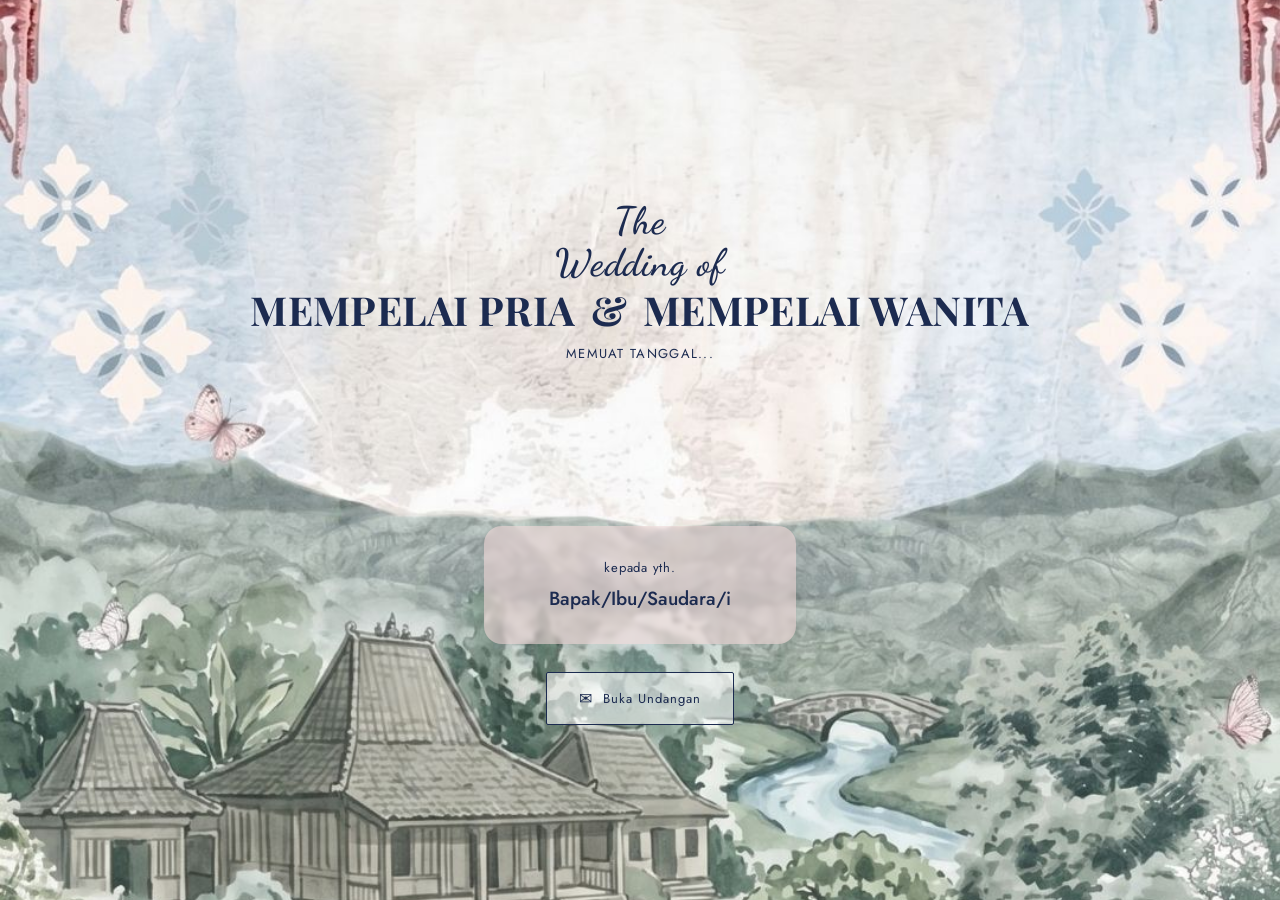
==== index.html @ 0fe69ead "Commit 1" ====
<!DOCTYPE html>
<!--
  ============================================================
  UNDANGAN PERNIKAHAN DIGITAL — index.html (halaman sampul)
  ============================================================
  Cara pakai singkat:
   1. Isi APPS_SCRIPT_URL di script.js dengan URL Web App Google
      Apps Script kamu.
   2. Semua teks (nama mempelai, tanggal, dst) diambil OTOMATIS dari
      Google Sheet "Pengantin" — tidak perlu edit file ini.
   3. Tiap tamu dapat link beda: domainkamu.com/?to=KODE (KODE dari
      sheet "Tamu"). Saat tombol "Buka Undangan" ditekan, tamu akan
      diarahkan ke isi.html dengan kode yang sama.
   4. Background pakai video (assets/images/background.mp4) dengan
      fallback foto (assets/images/wedding.jpg) — tinggal ganti file
      kamu sendiri. Semua style ada di style.css, tidak perlu edit
      file ini untuk urusan tampilan.
  ============================================================
-->
<html lang="id">

<head>
  <meta charset="UTF-8">
  <meta name="viewport" content="width=device-width, initial-scale=1, maximum-scale=1, viewport-fit=cover">
  <title>Undangan Pernikahan</title>
  <meta name="description" content="Undangan pernikahan digital">
  <meta property="og:title" content="Undangan Pernikahan">
  <meta property="og:description" content="Jadilah bagian dari momen bahagia kami">
  <link rel="preconnect" href="https://fonts.googleapis.com">
  <link rel="preconnect" href="https://fonts.gstatic.com" crossorigin>
  <link
    href="https://fonts.googleapis.com/css2?family=Cormorant+Garamond:ital,wght@0,400;0,500;0,600;0,700;1,500&family=Dancing+Script:wght@500;600;700&family=Playfair+Display:wght@500;600;700&family=Jost:wght@300;400;500;600&display=swap"
    rel="stylesheet">
  <link rel="stylesheet" href="style.css">
  <style>
    body {
      margin: 0;
      font-family: var(--sans);
      color: var(--ink);
      -webkit-font-smoothing: antialiased;
      /* fallback kalau video background gagal dimuat / browser tidak
     dukung / orang mengaktifkan "reduce motion" — pakai foto statis */
      background-image: url('assets/images/wedding.jpg');
      background-repeat: no-repeat;
      background-position: center;
      background-size: cover;
    }
  </style>
</head>

<body class="page-cover">

  <!-- <video class="bg-video" autoplay muted loop playsinline poster="assets/images/wedding.jpg">
    <source src="assets/images/background.mp4" type="video/mp4">
  </video> -->
  <div class="bg-video-overlay"></div>
  <div class="side-backdrop"></div>

  <div class="app">
    <section class="cover" id="cover">
      <div class="cover-bg"></div>
      <div class="cover-overlay"></div>
      <div class="cover-content">
        <div class="cover-title-block">
          <p class="eyebrow-script">The</p>
          <p class="eyebrow-script">Wedding of</p>
          <h1 class="couple-names-cover">
            <span id="coverGroom">Mempelai Pria</span>
            <span class="amp">&amp;</span>
            <span id="coverBride">Mempelai Wanita</span>
          </h1>
          <p class="cover-date" id="coverDate">Memuat tanggal...</p>
        </div>

        <div class="cover-guestcard">
          <p class="to-label">kepada yth.</p>
          <p class="to-name" id="guestName">Bapak/Ibu/Saudara/i</p>
        </div>

        <a class="btn-open" id="btnOpenInvitation" href="isi.html">
          <span class="btn-open-icon">&#9993;</span> Buka Undangan
        </a>
      </div>
    </section>
  </div>

  <script src="script.js"></script>
</body>

</html>
---- style.css ----
/* ============================================================
   UNDANGAN PERNIKAHAN DIGITAL — style.css
   Dipakai bersama oleh index.html (cover) dan isi.html (isi undangan)
   Semua style — termasuk background video/foto & desain cover —
   disatukan di sini biar nggak berantakan/beda-beda antar file.
   ============================================================ */
/* Font "Breathing" nggak ada di Google Fonts (kemungkinan font Canva-only).
   Kalau kamu punya file fontnya sendiri (.woff2), taruh di assets/fonts/
   lalu aktifkan @font-face ini — kalau tidak, otomatis fallback ke
   Dancing Script. */
/*
@font-face {
  font-family: 'Breathing';
  src: url('assets/fonts/Breathing.woff2') format('woff2');
  font-weight: 400;
  font-style: normal;
}
*/

:root {
  --bg: #FBF6EC;
  --bg-alt: #F1E6C9;
  --ink: #2E2013;
  --ink-soft: #6b5a45;
  --gold: #B8862B;
  --gold-soft: #D9BE83;
  --maroon: #6B1E23;
  --maroon-soft: #8a3a3f;
  --white: #FFFDF8;
  --shadow: 0 14px 34px rgba(46, 32, 19, .16);
  --serif: 'Cormorant Garamond', serif;
  --script: 'Breathing', 'Dancing Script', var(--serif);
  --sans: 'Jost', sans-serif;
  --maxw: 480px;
  --ease: cubic-bezier(.22, .61, .36, 1);
  /* warna khusus cover (teks gelap di atas foto/video terang) */
  --cover-ink: #1c2b50;
  --cover-ink-soft: #526997;
  --cover-card: rgba(247, 220, 221, .55);
}

* {
  box-sizing: border-box;
}

html {
  scroll-behavior: smooth;
}

body {
  margin: 0;
  font-family: var(--sans);
  color: var(--cover-ink);
  -webkit-font-smoothing: antialiased;
  background-repeat: no-repeat;
  background-position: center;
  background-size: cover;
}

/* Background beda per halaman — cover (index.html) pakai foto sendiri,
   isi (isi.html) pakai foto lain. Ganti nama filenya sesuai punya kamu. */
body.page-cover {
  background-image: url('assets/images/wedding.jpg');
}

body.page-isi {
  background-image: url('assets/images/cover-bg.jpg');
}

body.locked,
body.locked .app {
  overflow: hidden;
  height: 100vh;
}

img {
  max-width: 100%;
  display: block;
}

button {
  font-family: inherit;
  cursor: pointer;
}

a {
  color: inherit;
}

/* ---------- desktop side backdrop (dimatikan biar video/foto terlihat) ---------- */
.side-backdrop {
  position: fixed;
  inset: 0;
  z-index: 0;
  background: none;
}

/* ---------- video background full-screen, di belakang semua konten ---------- */
.bg-video {
  position: fixed;
  inset: 0;
  width: 100%;
  height: 100%;
  object-fit: cover;
  z-index: -2;
}

.bg-video-overlay {
  position: fixed;
  inset: 0;
  background: none;
  z-index: -1;
}

@media (prefers-reduced-motion: reduce) {
  .bg-video {
    display: none;
  }
}

.app {
  position: relative;
  z-index: 1;
  max-width: var(--maxw);
  margin: 0 auto;
  background: transparent;
  min-height: 100vh;
  overflow-x: hidden;
  box-shadow: none;
}

/* ---------- shared section styles ---------- */

.section-main {
  background-image: url('assets/images/wedding.jpg');
  padding: 68px 28px;
  background-repeat: no-repeat;
  background-position: center;
  background-size: cover;
}

.section {
  padding: 64px 28px;
  position: relative;
  text-align: center;
}

.section-alt {
  background: transparent;
}

.eyebrow-script {
  font-family: var(--serif);
  font-style: italic;
  font-size: 19px;
  color: var(--cover-ink);
  margin: 0 0 6px;
  letter-spacing: .02em;
}

.section-title {
  font-family: var(--serif);
  font-weight: 600;
  font-size: 28px;
  margin: 0 0 28px;
  color: var(--cover-ink);
}

.divider-orn {
  width: 64px;
  height: 1px;
  background: var(--gold);
  margin: 18px auto;
  position: relative;
}

.divider-orn::before {
  content: '';
  position: absolute;
  left: 50%;
  top: 50%;
  width: 7px;
  height: 7px;
  background: var(--gold);
  transform: translate(-50%, -50%) rotate(45deg);
}

/* ---------- reveal on scroll ---------- */
.reveal {
  opacity: 0;
  transition: opacity .85s var(--ease), transform .85s var(--ease);
  transition-delay: var(--d, 0s);
}

.reveal[data-dir="up"] {
  transform: translateY(28px);
}

.reveal[data-dir="left"] {
  transform: translateX(-46px);
}

.reveal[data-dir="right"] {
  transform: translateX(46px);
}

.reveal[data-dir="scale"] {
  transform: scale(.86);
}

.reveal.is-visible {
  opacity: 1;
  transform: translate(0, 0) scale(1);
}

@media (prefers-reduced-motion:reduce) {
  .reveal {
    transition: opacity .3s linear;
    transform: none !important;
  }

  html {
    scroll-behavior: auto;
  }
}

/* ---------- buttons ---------- */
.btn-solid,
.btn-outline,
.btn-copy {
  display: inline-flex;
  align-items: center;
  justify-content: center;
  gap: 8px;
  padding: 13px 30px;
  border-radius: 2px;
  font-size: 14px;
  letter-spacing: .04em;
  border: 1px solid var(--cover-ink-soft);
  text-decoration: none;
  transition: transform .25s var(--ease), box-shadow .25s var(--ease);
}

.btn-solid {
  background: var(--cover-ink-soft);
  color: var(--white);
}

.btn-outline {
  background: var(--cover-ink-soft);
  color: var(--white);
}

.btn-copy {
  border-color: var(--gold);
  padding: 8px 16px;
  font-size: 12.5px;
  color: var(--cover-ink);
}

.btn-solid:hover,
.btn-outline:hover,
.btn-copy:hover {
  transform: translateY(-2px);
  box-shadow: 0 8px 18px rgba(46, 32, 19, .18);
}

.btn-solid:disabled {
  opacity: .6;
  transform: none;
  box-shadow: none;
  cursor: default;
}

/* ================= COVER (index.html) ================= */
.cover {
  position: fixed;
  inset: 0;
  z-index: 100;
  display: flex;
  align-items: stretch;
  justify-content: center;
  color: var(--cover-ink);
  text-align: center;
}

/* video/foto sudah tampil dari .bg-video di belakang — cover section
   sendiri dibiarkan transparan supaya kelihatan langsung */
.cover-bg {
  position: absolute;
  inset: 0;
  background: none;
}

.cover-overlay {
  position: absolute;
  inset: 0;
  background: none;
}

.cover-ornament {
  display: none;
}

.cover-content {
  position: relative;
  display: flex;
  flex-direction: column;
  align-items: center;
  justify-content: center;
  gap: 28px;
  height: 100%;
  width: 100%;
  max-width: 420px;
  padding: 9vh 26px 6vh;
  margin: 0 auto;
}

.cover-title-block {
  margin-bottom: 12vh;
}

.eyebrow-script {
  font-family: var(--script);
  font-weight: 600;
  font-style: normal;
}

.cover .eyebrow-script {
  font-size: 38px;
  color: var(--cover-ink);
  margin: 0 0 4px;
  line-height: 1;
}

.couple-names-cover {
  font-family: 'Playfair Display', var(--serif);
  font-weight: 700;
  font-size: clamp(22px, 8vw, 40px);
  letter-spacing: .01em;
  text-transform: uppercase;
  line-height: 1.2;
  color: var(--cover-ink);
  margin: 4px 0 10px;
  white-space: nowrap;
}

.couple-names-cover .amp {
  display: inline;
  font-style: normal;
  font-size: 1em;
  color: var(--cover-ink);
  margin: 0 6px;
}

.cover-date {
  font-size: 13px;
  letter-spacing: .1em;
  text-transform: uppercase;
  color: var(--cover-ink);
  margin: 0;
}

.cover-divider {
  display: none;
}

/* kartu "kepada yth." — kotak bulat semi-transparan di bawah cover */
.cover-guestcard {
  background: var(--cover-card);
  backdrop-filter: blur(2px);
  border-radius: 18px;
  padding: 32px 10px;
  width: 85%;
  text-align: center;
  margin-top: 3vh;
}

.to-label {
  font-size: 13px;
  letter-spacing: .06em;
  text-transform: lowercase;
  color: var(--cover-ink);
  margin: 0 0 8px;
}

.to-name {
  font-family: var(--sans);
  font-style: normal;
  font-size: 19px;
  font-weight: 500;
  color: var(--cover-ink);
  margin: 0;
}

.btn-open {
  margin-top: 0px;
  background: rgba(255, 255, 255, .55);
  border: 1px solid var(--cover-ink);
  color: var(--cover-ink);
  padding: 14px 32px;
  border-radius: 2px;
  font-size: 13px;
  letter-spacing: .08em;
  display: inline-flex;
  align-items: center;
  gap: 10px;
  text-decoration: none;
}

.btn-open-icon {
  font-size: 16px;
}

/* ================= HERO (isi.html) ================= */
.hero-section {
  padding-top: 56px;
}

.couple-names {
  font-family: var(--serif);
  font-weight: 600;
  font-size: 34px;
  margin: 4px 0 8px;
}

.hero-date {
  font-size: 14px;
  letter-spacing: .05em;
  color: var(--cover-ink);
}

/* ================= FOTO BERDUA (sebelum Hero, isi.html) ================= */
.couple-photo-section {
  padding: 44px 24px 6px;
}

.couple-photo-frame {
  position: relative;
  max-width: 150px;
  margin: 0 auto;
  padding: 10px;
  border: 1px solid var(--gold-soft);
}

.couple-photo-frame::before {
  content: '';
  position: absolute;
  inset: 5px;
  border: 1px solid var(--gold);
  pointer-events: none;
}

.couple-photo-img {
  width: 100%;
  aspect-ratio: 3 / 4;
  background-image: url('assets/images/pasangan.jpg');
  background-size: cover;
  background-position: center;
}

/* ================= COUNTDOWN ================= */
.countdown-section {
  padding-top: 12px;
}

.countdown {
  display: flex;
  justify-content: center;
  gap: 10px;
  margin-bottom: 24px;
}

.cd-box {
  background: var(--white);
  border: 1px solid var(--gold-soft);
  border-radius: 4px;
  width: 64px;
  padding: 12px 0;
}

.cd-box span {
  display: block;
  font-family: var(--serif);
  font-weight: 600;
  font-size: 24px;
  color: var(--cover-ink);
}

.cd-box label {
  display: block;
  font-size: 10.5px;
  letter-spacing: .06em;
  color: var(--cover-ink);
  margin-top: 2px;
}

/* ================= QUOTE ================= */
/* .quote-bg {
  margin-top: 20px;
  width: 100vw;
  margin-left: 50%;
  transform: translateX(-50%);
  min-height: 100vh;
  display: flex;
  flex-direction: column;
  align-items: center;
  justify-content: center;
  background-image: url('assets/images/quote-bg.png');
  padding: 68px 28px;
  background-repeat: no-repeat;
  background-position: center;
  background-size: cover;
} */

.quote-section {
  background: transparent;
  color: var(--cover-ink);
}

.quote-mark {
  font-size: 52px;
  color: var(--cover-ink);
  line-height: .5;
  margin-bottom: 10px;
}

.quote-text {
  font-size: 15px;
  line-height: 1.85;
  color: var(--cover-ink);
  max-width: 360px;
  margin: 0 auto;
}

.quote-source {
  font-size: 12.5px;
  letter-spacing: .08em;
  color: var(--cover-ink);
  text-transform: uppercase;
}

/* ================= OPENING TEXT ================= */
.opening-bg {
  /* Linear gradient transparan (dari putih 80% transparan ke putih 40% transparan) */
  background: linear-gradient(180deg, rgba(255, 255, 255, 0.85) 0%, rgba(255, 255, 255, 0.4) 100%);
  
  /* Efek blur kaca di belakangnya agar makin cantik (opsional) */
  backdrop-filter: blur(8px);
  -webkit-backdrop-filter: blur(8px);
  
  /* Bingkai tipis transparan */
  border: 1px solid rgba(255, 255, 255, 0.6);
  
  /* Bentuk Kapsul/Oval Vertikal */
  border-radius: 200px;
  
  /* Ukuran & Posisi */
  width: 90%;
  max-width: 340px;
  margin: 0 auto;
  padding: 60px 20px;
}

/* Mengecilkan jarak teks pembuka & jarak ke foto */
.opening-section {
  padding: 40px 20px 10px 20px !important;
  /* Atas 40px, Bawah 10px */
}

.couple-section {
  display: flex;
  flex-direction: column;
  gap: 3px;
  padding: 10px 20px 40px 20px !important;
  /* Atas 10px, Bawah 40px */
}

.opening-text {
  font-size: 14px;
  line-height: 1.85;
  color: var(--cover-ink);
  padding: 0;
  max-width: 250px;
  margin: 0 auto;
}

/* ================= COUPLE ================= */
.couple-section {
  display: flex;
  flex-direction: column;
  gap: 8px;
}

.person-card {
  padding: 10px 0;
}

.person-photo {
  width: 100px;
  height: 120px;
  margin: 20px auto 20px;
  border-radius: 50% 50% 4px 4px / 42% 42% 4px 4px;
  border: 1px solid var(--gold-soft);
  background-color: var(--bg-alt);
  background-size: cover;
  background-position: center;
  background-repeat: no-repeat;
}

#bridePhoto {
  background-image: url('assets/images/cewek.png');
}

#groomPhoto {
  background-image: url('assets/images/cowok.png');
}

.person-label {
  font-size: 11.5px;
  letter-spacing: .14em;
  text-transform: uppercase;
  color: var(--cover-ink);
  margin: 0 0 6px;
}

.person-name {
  font-family: var(--serif);
  font-weight: 600;
  font-size: 26px;
  margin: 0 0 10px;
}

.person-desc {
  font-size: 13.5px;
  line-height: 1.7;
  color: var(--cover-ink);
  max-width: 280px;
  margin: 0 auto;
}

.amp-divider {
  font-family: var(--serif);
  font-style: italic;
  font-size: 26px;
  color: var(--cover-ink);
  margin: 6px 0;
}

/* ================= EVENTS ================= */
.events-section {
  display: flex;
  flex-direction: column;
  gap: 20px;
}

.event-card {
  background: linear-gradient(180deg, rgba(255, 255, 255, 0.85) 0%, rgba(255, 255, 255, 0.4) 100%);
  border: 1px solid var(--gold-soft);
  border-radius: 6px;
  padding: 28px 22px;
}

.event-card h3 {
  font-family: var(--serif);
  font-size: 21px;
  margin: 0 0 12px;
  color: var(--cover-ink);
}

.event-card p {
  margin: 4px 0;
  font-size: 13.5px;
  color: var(--cover-ink);
  line-height: 1.6;
}

.event-card .event-time {
  font-weight: 500;
  color: var(--cover-ink);
}

.event-card .btn-outline {
  margin-top: 16px;
}

/* ================= GALLERY ================= */
.gallery-grid {
  display: grid;
  grid-template-columns: repeat(3, 1fr);
  gap: 6px;
}

.gallery-item {
  aspect-ratio: 1/1;
  background-size: cover;
  background-position: center;
  background-color: var(--bg-alt);
  cursor: pointer;
  border-radius: 2px;
}

/* ================= GIFT ================= */
.gift-desc {
  font-size: 14px;
  line-height: 1.75;
  color: var(--cover-ink);
  max-width: 340px;
  margin: 0 auto 26px;
}

.gift-content {
  display: none;
  margin-top: 20px;
}

.gift-content.show {
  display: block;
  animation: fadeInGift .4s var(--ease);
}

@keyframes fadeInGift {
  from {
    opacity: 0;
    transform: translateY(-8px);
  }

  to {
    opacity: 1;
    transform: translateY(0);
  }
}

.bank-card,
.address-card {
  background: linear-gradient(180deg, rgba(255, 255, 255, 0.85) 0%, rgba(255, 255, 255, 0.4) 100%);
  border: 1px solid var(--gold-soft);
  border-radius: 6px;
  padding: 20px;
  margin-bottom: 14px;
}

.bank-name {
  font-size: 12px;
  letter-spacing: .1em;
  text-transform: uppercase;
  color: var(--cover-ink);
  margin: 0 0 6px;
}

.bank-holder {
  font-size: 14px;
  color: var(--cover-ink);
  margin: 0 0 4px;
}

.bank-number {
  font-family: var(--serif);
  font-size: 22px;
  font-weight: 600;
  margin: 0 0 14px;
  letter-spacing: .03em;
}

.address-card p {
  font-size: 14px;
  color: var(--cover-ink);
  line-height: 1.6;
  margin: 0 0 14px;
}

/* ================= RSVP ================= */
.rsvp-form {
  display: flex;
  flex-direction: column;
  gap: 12px;
  text-align: left;
  max-width: 360px;
  margin: 0 auto 34px;
}

.rsvp-form input,
.rsvp-form select,
.rsvp-form textarea {
  width: 100%;
  padding: 13px 14px;
  border: 1px solid var(--gold-soft);
  border-radius: 4px;
  font-family: var(--sans);
  font-size: 14.5px;
  background: var(--white);
  color: var(--cover-ink);
}

.rsvp-form textarea {
  resize: vertical;
  min-height: 88px;
}

.rsvp-form .btn-solid {
  width: 100%;
  margin-top: 4px;
  border-radius: 4px;
}

.wishes-list {
  max-width: 360px;
  margin: 0 auto;
  text-align: left;
}

.wish-card {
  background: var(--white);
  border-left: 3px solid var(--gold);
  border-radius: 2px;
  padding: 14px 16px;
  margin-bottom: 10px;
}

.wish-head {
  display: flex;
  align-items: center;
  justify-content: space-between;
  gap: 8px;
  margin-bottom: 6px;
}

.wish-name {
  font-weight: 500;
  font-size: 14px;
}

.wish-badge {
  font-size: 10.5px;
  padding: 3px 9px;
  border-radius: 20px;
  letter-spacing: .03em;
  white-space: nowrap;
}

.badge-yes {
  background: #E4EFE1;
  color: var(--cover-ink);
}

.badge-no {
  background: #F5E2E1;
  color: var(--cover-ink);
}

.badge-maybe {
  background: #F6EED9;
  color: var(--cover-ink);
}

.wish-msg {
  font-size: 13.5px;
  color: var(--cover-ink);
  line-height: 1.6;
  margin: 0;
}

.wishes-empty {
  font-size: 13.5px;
  color: var(--cover-ink);
  text-align: center;
}

.btn-more {
  display: block;
  margin: 8px auto 0;
  background: none;
  border: none;
  color: var(--cover-ink);
  font-size: 13px;
  text-decoration: underline;
}

/* ================= CLOSING ================= */
.closing-section {
    background: linear-gradient(180deg, rgba(255, 255, 255, 0.4) 40%);
  color: var(--cover-ink);
  padding-bottom: 80px;
}

.closing-photo {
  width: 120px;
  height: 120px;
  border-radius: 50%;
  margin: 0 auto 20px;
  background-size: cover;
  background-position: center;
  border: 1px solid var(--gold-soft);
  background-image: url('assets/images/pasangan.jpg');
}

.closing-section h2 {
  font-family: var(--serif);
  font-size: 26px;
  margin: 0 0 12px;
}

.closing-text {
  font-size: 14px;
  color: var(--cover-ink);
  max-width: 300px;
  margin: 0 auto;
  line-height: 1.7;
}

.footer {
  text-align: center;
  padding: 22px;
  font-size: 12px;
  color: var(--cover-ink);
  background: var(--bg);
}

.footer p {
  margin: 2px 0;
}

/* ================= PETALS ================= */
.petals {
  position: fixed;
  inset: 0;
  pointer-events: none;
  z-index: 5;
  overflow: hidden;
}

.petal {
  position: absolute;
  top: -6%;
  border-radius: 0 100% 0 100%;
  background: var(--gold-soft);
  animation-name: fall;
  animation-timing-function: linear;
  animation-iteration-count: infinite;
}

@keyframes fall {
  0% {
    transform: translateY(-10vh) translateX(0) rotate(0deg);
  }

  25% {
    transform: translateY(28vh) translateX(18px) rotate(90deg);
  }

  50% {
    transform: translateY(58vh) translateX(-14px) rotate(180deg);
  }

  75% {
    transform: translateY(88vh) translateX(10px) rotate(270deg);
  }

  100% {
    transform: translateY(112vh) translateX(0) rotate(360deg);
  }
}

@media (prefers-reduced-motion:reduce) {
  .petals {
    display: none;
  }
}

/* ================= CONTROL BAR (isi.html) ================= */
.control-bar {
  position: fixed;
  left: 50%;
  bottom: 18px;
  transform: translateX(-50%);
  z-index: 60;
  display: flex;
  align-items: center;
  gap: 10px;
  background: rgba(255, 253, 248, .9);
  backdrop-filter: blur(6px);
  border: 1px solid var(--gold-soft);
  border-radius: 30px;
  padding: 8px 10px;
  box-shadow: var(--shadow);
}

.ctrl-btn {
  width: 38px;
  height: 38px;
  border-radius: 50%;
  border: none;
  background: var(--maroon);
  color: var(--white);
  font-size: 15px;
  display: flex;
  align-items: center;
  justify-content: center;
}

.autoscroll-ctrl {
  display: flex;
  align-items: center;
  gap: 6px;
  font-size: 11px;
  color: var(--cover-ink);
  padding-right: 4px;
}

.ctrl-mini {
  width: 26px;
  height: 26px;
  border-radius: 50%;
  border: 1px solid var(--gold-soft);
  background: var(--white);
  color: var(--cover-ink);
  font-size: 13px;
  line-height: 1;
}

.ctrl-toggle.active {
  background: var(--maroon);
  color: var(--white);
}

/* ================= LIGHTBOX ================= */
.lightbox {
  position: fixed;
  inset: 0;
  background: rgba(20, 12, 8, .92);
  z-index: 200;
  display: none;
  align-items: center;
  justify-content: center;
  padding: 24px;
}

.lightbox.open {
  display: flex;
}

.lightbox img {
  max-height: 85vh;
  border-radius: 4px;
}

.lightbox button {
  position: absolute;
  top: 20px;
  right: 20px;
  background: none;
  border: none;
  color: var(--white);
  font-size: 26px;
}

/* ================= TOAST ================= */
.toast {
  position: fixed;
  left: 50%;
  bottom: 80px;
  transform: translateX(-50%) translateY(20px);
  background: var(--ink);
  color: var(--white);
  padding: 11px 20px;
  border-radius: 30px;
  font-size: 13px;
  opacity: 0;
  pointer-events: none;
  transition: opacity .3s var(--ease), transform .3s var(--ease);
  z-index: 300;
  max-width: 80vw;
  text-align: center;
}

.toast.show {
  opacity: 1;
  transform: translateX(-50%) translateY(0);
}

@media (max-width:360px) {
  .couple-names-cover {
    font-size: 36px;
  }

  .cd-box {
    width: 56px;
  }
}
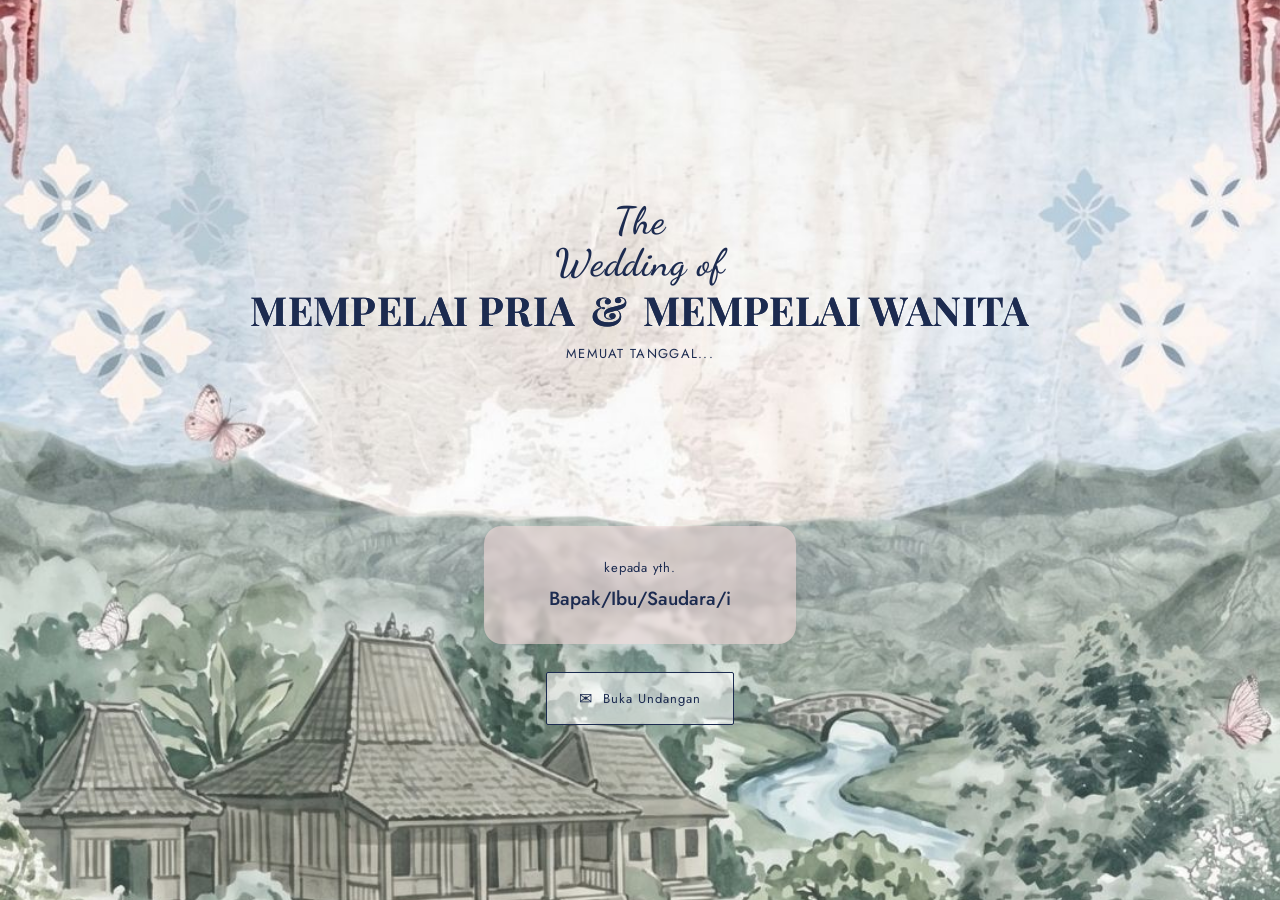
==== commit e07522c4: "commit 3" ====
--- a/index.html
+++ b/index.html
@@ -55,6 +55,7 @@
   </video> -->
   <div class="bg-video-overlay"></div>
   <div class="side-backdrop"></div>
+  <div class="butterflies" id="butterflies" aria-hidden="true"></div>
 
   <div class="app">
     <section class="cover" id="cover">
--- a/style.css
+++ b/style.css
@@ -3,6 +3,11 @@
    Dipakai bersama oleh index.html (cover) dan isi.html (isi undangan)
    Semua style — termasuk background video/foto & desain cover —
    disatukan di sini biar nggak berantakan/beda-beda antar file.
+
+   v2: ditambahin lebih banyak animasi biar terasa lebih "mengalir"
+   (stagger yang lebih halus, hover lift, glow lembut di judul,
+   foto yang "bernafas", parallax ringan, transisi lightbox & toast
+   yang lebih hidup, countdown yang berdenyut tiap detik, dst).
    ============================================================ */
 /* Font "Breathing" nggak ada di Google Fonts (kemungkinan font Canva-only).
    Kalau kamu punya file fontnya sendiri (.woff2), taruh di assets/fonts/
@@ -33,6 +38,7 @@
   --sans: 'Jost', sans-serif;
   --maxw: 480px;
   --ease: cubic-bezier(.22, .61, .36, 1);
+  --ease-soft: cubic-bezier(.16, .84, .44, 1);
   /* warna khusus cover (teks gelap di atas foto/video terang) */
   --cover-ink: #1c2b50;
   --cover-ink-soft: #526997;
@@ -103,6 +109,8 @@
   height: 100%;
   object-fit: cover;
   z-index: -2;
+  transform: scale(1.04);
+  transition: transform 8s var(--ease-soft);
 }
 
 .bg-video-overlay {
@@ -164,6 +172,7 @@
   font-size: 28px;
   margin: 0 0 28px;
   color: var(--cover-ink);
+  position: relative;
 }
 
 .divider-orn {
@@ -172,6 +181,7 @@
   background: var(--gold);
   margin: 18px auto;
   position: relative;
+  overflow: visible;
 }
 
 .divider-orn::before {
@@ -183,33 +193,53 @@
   height: 7px;
   background: var(--gold);
   transform: translate(-50%, -50%) rotate(45deg);
+  animation: ornPulse 2.6s ease-in-out infinite;
+}
+
+@keyframes ornPulse {
+
+  0%,
+  100% {
+    transform: translate(-50%, -50%) rotate(45deg) scale(1);
+    box-shadow: 0 0 0 0 rgba(184, 134, 43, .35);
+  }
+
+  50% {
+    transform: translate(-50%, -50%) rotate(45deg) scale(1.25);
+    box-shadow: 0 0 0 6px rgba(184, 134, 43, 0);
+  }
 }
 
 /* ---------- reveal on scroll ---------- */
 .reveal {
   opacity: 0;
-  transition: opacity .85s var(--ease), transform .85s var(--ease);
+  filter: blur(6px);
+  transition: opacity 1.05s var(--ease-soft),
+    transform 1.05s var(--ease-soft),
+    filter 1.05s var(--ease-soft);
   transition-delay: var(--d, 0s);
+  will-change: opacity, transform, filter;
 }
 
 .reveal[data-dir="up"] {
-  transform: translateY(28px);
+  transform: translateY(34px);
 }
 
 .reveal[data-dir="left"] {
-  transform: translateX(-46px);
+  transform: translateX(-52px);
 }
 
 .reveal[data-dir="right"] {
-  transform: translateX(46px);
+  transform: translateX(52px);
 }
 
 .reveal[data-dir="scale"] {
-  transform: scale(.86);
+  transform: scale(.82);
 }
 
 .reveal.is-visible {
   opacity: 1;
+  filter: blur(0);
   transform: translate(0, 0) scale(1);
 }
 
@@ -217,6 +247,7 @@
   .reveal {
     transition: opacity .3s linear;
     transform: none !important;
+    filter: none !important;
   }
 
   html {
@@ -238,7 +269,26 @@
   letter-spacing: .04em;
   border: 1px solid var(--cover-ink-soft);
   text-decoration: none;
-  transition: transform .25s var(--ease), box-shadow .25s var(--ease);
+  position: relative;
+  overflow: hidden;
+  transition: transform .35s var(--ease), box-shadow .35s var(--ease), background .35s var(--ease);
+}
+
+.btn-solid::after,
+.btn-outline::after,
+.btn-copy::after {
+  content: '';
+  position: absolute;
+  inset: 0;
+  background: linear-gradient(120deg, transparent 0%, rgba(255, 255, 255, .35) 45%, transparent 90%);
+  transform: translateX(-120%);
+  transition: transform .7s var(--ease);
+}
+
+.btn-solid:hover::after,
+.btn-outline:hover::after,
+.btn-copy:hover::after {
+  transform: translateX(120%);
 }
 
 .btn-solid {
@@ -261,8 +311,14 @@
 .btn-solid:hover,
 .btn-outline:hover,
 .btn-copy:hover {
-  transform: translateY(-2px);
-  box-shadow: 0 8px 18px rgba(46, 32, 19, .18);
+  transform: translateY(-3px) scale(1.015);
+  box-shadow: 0 10px 22px rgba(46, 32, 19, .2);
+}
+
+.btn-solid:active,
+.btn-outline:active,
+.btn-copy:active {
+  transform: translateY(-1px) scale(.98);
 }
 
 .btn-solid:disabled {
@@ -343,6 +399,30 @@
   color: var(--cover-ink);
   margin: 4px 0 10px;
   white-space: nowrap;
+  background: linear-gradient(100deg, var(--cover-ink) 40%, var(--gold) 50%, var(--cover-ink) 60%);
+  background-size: 300% 100%;
+  -webkit-background-clip: text;
+  background-clip: text;
+  animation: nameShimmer 6s ease-in-out infinite;
+}
+
+@supports not (background-clip: text) {
+  .couple-names-cover {
+    color: var(--cover-ink);
+    animation: none;
+  }
+}
+
+@keyframes nameShimmer {
+
+  0%,
+  100% {
+    background-position: 0% 50%;
+  }
+
+  50% {
+    background-position: 100% 50%;
+  }
 }
 
 .couple-names-cover .amp {
@@ -351,6 +431,7 @@
   font-size: 1em;
   color: var(--cover-ink);
   margin: 0 6px;
+  -webkit-text-fill-color: var(--cover-ink);
 }
 
 .cover-date {
@@ -374,6 +455,19 @@
   width: 85%;
   text-align: center;
   margin-top: 3vh;
+  animation: cardFloat 5s ease-in-out infinite;
+}
+
+@keyframes cardFloat {
+
+  0%,
+  100% {
+    transform: translateY(0);
+  }
+
+  50% {
+    transform: translateY(-6px);
+  }
 }
 
 .to-label {
@@ -406,10 +500,90 @@
   align-items: center;
   gap: 10px;
   text-decoration: none;
+  animation: openPulse 2.4s ease-in-out infinite;
+}
+
+@keyframes openPulse {
+
+  0%,
+  100% {
+    box-shadow: 0 0 0 0 rgba(28, 43, 80, .18);
+  }
+
+  50% {
+    box-shadow: 0 0 0 10px rgba(28, 43, 80, 0);
+  }
+}
+
+.btn-open:hover {
+  animation-play-state: paused;
+  transform: translateY(-3px) scale(1.03);
+  box-shadow: 0 10px 22px rgba(46, 32, 19, .22);
 }
 
 .btn-open-icon {
   font-size: 16px;
+  display: inline-block;
+  animation: iconWiggle 2.8s ease-in-out infinite;
+}
+
+@keyframes iconWiggle {
+
+  0%,
+  100% {
+    transform: rotate(0deg);
+  }
+
+  50% {
+    transform: rotate(-8deg);
+  }
+}
+
+/* --- entrance sequence khusus cover: muncul berurutan tiap elemen --- */
+.cover-content>* {
+  opacity: 0;
+  transform: translateY(22px);
+  animation: coverIn 1.1s var(--ease-soft) forwards;
+}
+
+.cover-title-block {
+  animation-delay: .15s;
+}
+
+.cover-title-block .eyebrow-script:nth-of-type(1) {
+  animation: coverIn .9s var(--ease-soft) .15s forwards;
+}
+
+.cover-guestcard {
+  animation: coverIn 1.1s var(--ease-soft) .55s forwards, cardFloat 5s ease-in-out 1.7s infinite;
+}
+
+.btn-open {
+  animation: coverIn 1.1s var(--ease-soft) .85s forwards, openPulse 2.4s ease-in-out 2s infinite;
+}
+
+@keyframes coverIn {
+  from {
+    opacity: 0;
+    transform: translateY(22px);
+  }
+
+  to {
+    opacity: 1;
+    transform: translateY(0);
+  }
+}
+
+@media (prefers-reduced-motion: reduce) {
+
+  .couple-names-cover,
+  .cover-guestcard,
+  .btn-open,
+  .btn-open-icon,
+  .cover-content>*,
+  .divider-orn::before {
+    animation: none !important;
+  }
 }
 
 /* ================= HERO (isi.html) ================= */
@@ -441,6 +615,19 @@
   margin: 0 auto;
   padding: 10px;
   border: 1px solid var(--gold-soft);
+  animation: gentleFloat 6s ease-in-out infinite;
+}
+
+@keyframes gentleFloat {
+
+  0%,
+  100% {
+    transform: translateY(0) rotate(0deg);
+  }
+
+  50% {
+    transform: translateY(-8px) rotate(.6deg);
+  }
 }
 
 .couple-photo-frame::before {
@@ -454,9 +641,13 @@
 .couple-photo-img {
   width: 100%;
   aspect-ratio: 3 / 4;
-  background-image: url('assets/images/pasangan.jpg');
   background-size: cover;
   background-position: center;
+  transition: transform .6s var(--ease);
+}
+
+.couple-photo-frame:hover .couple-photo-img {
+  transform: scale(1.06);
 }
 
 /* ================= COUNTDOWN ================= */
@@ -477,6 +668,26 @@
   border-radius: 4px;
   width: 64px;
   padding: 12px 0;
+  transition: transform .25s var(--ease-soft), box-shadow .25s var(--ease-soft);
+}
+
+.cd-box.tick {
+  animation: cdPulse .5s var(--ease-soft);
+}
+
+@keyframes cdPulse {
+  0% {
+    transform: scale(1);
+  }
+
+  35% {
+    transform: scale(1.12);
+    box-shadow: 0 6px 16px rgba(184, 134, 43, .28);
+  }
+
+  100% {
+    transform: scale(1);
+  }
 }
 
 .cd-box span {
@@ -544,17 +755,17 @@
 .opening-bg {
   /* Linear gradient transparan (dari putih 80% transparan ke putih 40% transparan) */
   background: linear-gradient(180deg, rgba(255, 255, 255, 0.85) 0%, rgba(255, 255, 255, 0.4) 100%);
-  
+
   /* Efek blur kaca di belakangnya agar makin cantik (opsional) */
   backdrop-filter: blur(8px);
   -webkit-backdrop-filter: blur(8px);
-  
+
   /* Bingkai tipis transparan */
   border: 1px solid rgba(255, 255, 255, 0.6);
-  
+
   /* Bentuk Kapsul/Oval Vertikal */
   border-radius: 200px;
-  
+
   /* Ukuran & Posisi */
   width: 90%;
   max-width: 340px;
@@ -606,14 +817,20 @@
   background-size: cover;
   background-position: center;
   background-repeat: no-repeat;
-}
-
-#bridePhoto {
-  background-image: url('assets/images/cewek.png');
-}
-
-#groomPhoto {
-  background-image: url('assets/images/cowok.png');
+  animation: gentleFloat 7s ease-in-out infinite;
+  transition: box-shadow .4s var(--ease);
+}
+
+.person-card:nth-child(1) .person-photo {
+  animation-delay: 0s;
+}
+
+.person-card:nth-child(3) .person-photo {
+  animation-delay: .4s;
+}
+
+.person-photo:hover {
+  box-shadow: 0 0 0 6px rgba(217, 190, 131, .35);
 }
 
 .person-label {
@@ -645,6 +862,20 @@
   font-size: 26px;
   color: var(--cover-ink);
   margin: 6px 0;
+  display: inline-block;
+  animation: ampSway 3.4s ease-in-out infinite;
+}
+
+@keyframes ampSway {
+
+  0%,
+  100% {
+    transform: rotate(-4deg);
+  }
+
+  50% {
+    transform: rotate(4deg);
+  }
 }
 
 /* ================= EVENTS ================= */
@@ -659,6 +890,12 @@
   border: 1px solid var(--gold-soft);
   border-radius: 6px;
   padding: 28px 22px;
+  transition: transform .45s var(--ease-soft), box-shadow .45s var(--ease-soft);
+}
+
+.event-card:hover {
+  transform: translateY(-6px);
+  box-shadow: var(--shadow);
 }
 
 .event-card h3 {
@@ -698,6 +935,14 @@
   background-color: var(--bg-alt);
   cursor: pointer;
   border-radius: 2px;
+  transition: transform .4s var(--ease-soft), box-shadow .4s var(--ease-soft), filter .4s var(--ease-soft);
+}
+
+.gallery-item:hover {
+  transform: scale(1.05) rotate(-.5deg);
+  box-shadow: 0 8px 18px rgba(46, 32, 19, .22);
+  filter: brightness(1.04);
+  z-index: 2;
 }
 
 /* ================= GIFT ================= */
@@ -716,13 +961,13 @@
 
 .gift-content.show {
   display: block;
-  animation: fadeInGift .4s var(--ease);
+  animation: fadeInGift .5s var(--ease-soft);
 }
 
 @keyframes fadeInGift {
   from {
     opacity: 0;
-    transform: translateY(-8px);
+    transform: translateY(-10px);
   }
 
   to {
@@ -738,6 +983,13 @@
   border-radius: 6px;
   padding: 20px;
   margin-bottom: 14px;
+  transition: transform .4s var(--ease-soft), box-shadow .4s var(--ease-soft);
+}
+
+.bank-card:hover,
+.address-card:hover {
+  transform: translateY(-4px);
+  box-shadow: 0 10px 20px rgba(46, 32, 19, .14);
 }
 
 .bank-name {
@@ -790,6 +1042,16 @@
   font-size: 14.5px;
   background: var(--white);
   color: var(--cover-ink);
+  transition: border-color .3s var(--ease), box-shadow .3s var(--ease), transform .3s var(--ease);
+}
+
+.rsvp-form input:focus,
+.rsvp-form select:focus,
+.rsvp-form textarea:focus {
+  outline: none;
+  border-color: var(--gold);
+  box-shadow: 0 0 0 3px rgba(184, 134, 43, .18);
+  transform: translateY(-1px);
 }
 
 .rsvp-form textarea {
@@ -815,6 +1077,12 @@
   border-radius: 2px;
   padding: 14px 16px;
   margin-bottom: 10px;
+  transition: transform .35s var(--ease-soft), box-shadow .35s var(--ease-soft);
+}
+
+.wish-card:hover {
+  transform: translateX(4px);
+  box-shadow: 0 6px 16px rgba(46, 32, 19, .12);
 }
 
 .wish-head {
@@ -874,11 +1142,17 @@
   color: var(--cover-ink);
   font-size: 13px;
   text-decoration: underline;
+  transition: opacity .3s var(--ease), transform .3s var(--ease);
+}
+
+.btn-more:hover {
+  opacity: .7;
+  transform: translateY(-1px);
 }
 
 /* ================= CLOSING ================= */
 .closing-section {
-    background: linear-gradient(180deg, rgba(255, 255, 255, 0.4) 40%);
+  background: linear-gradient(180deg, rgba(255, 255, 255, 0.4) 40%);
   color: var(--cover-ink);
   padding-bottom: 80px;
 }
@@ -891,7 +1165,7 @@
   background-size: cover;
   background-position: center;
   border: 1px solid var(--gold-soft);
-  background-image: url('assets/images/pasangan.jpg');
+  animation: gentleFloat 6.5s ease-in-out infinite;
 }
 
 .closing-section h2 {
@@ -920,58 +1194,216 @@
   margin: 2px 0;
 }
 
-/* ================= PETALS ================= */
-.petals {
+/* ================= BUTTERFLIES ================= */
+.butterflies {
   position: fixed;
   inset: 0;
   pointer-events: none;
-  z-index: 5;
+  z-index: 6;
   overflow: hidden;
 }
 
-.petal {
+.butterfly-wrap {
   position: absolute;
-  top: -6%;
-  border-radius: 0 100% 0 100%;
-  background: var(--gold-soft);
-  animation-name: fall;
-  animation-timing-function: linear;
+  bottom: -60px;
+  animation-timing-function: ease-in-out;
   animation-iteration-count: infinite;
 }
 
-@keyframes fall {
+.butterfly-wrap.fly-right {
+  animation-name: flyUpRight;
+}
+
+.butterfly-wrap.fly-left {
+  animation-name: flyUpLeft;
+}
+
+/* jalur terbang meliuk ke kanan sambil naik ke atas layar */
+@keyframes flyUpRight {
   0% {
-    transform: translateY(-10vh) translateX(0) rotate(0deg);
-  }
-
-  25% {
-    transform: translateY(28vh) translateX(18px) rotate(90deg);
+    transform: translate(0, 0) rotate(0deg);
+  }
+
+  20% {
+    transform: translate(7vw, -22vh) rotate(12deg);
+  }
+
+  40% {
+    transform: translate(-3vw, -44vh) rotate(-8deg);
+  }
+
+  60% {
+    transform: translate(9vw, -66vh) rotate(10deg);
+  }
+
+  80% {
+    transform: translate(2vw, -88vh) rotate(-7deg);
+  }
+
+  100% {
+    transform: translate(11vw, -112vh) rotate(5deg);
+  }
+}
+
+/* jalur terbang meliuk ke kiri sambil naik ke atas layar */
+@keyframes flyUpLeft {
+  0% {
+    transform: translate(0, 0) rotate(0deg);
+  }
+
+  20% {
+    transform: translate(-7vw, -22vh) rotate(-12deg);
+  }
+
+  40% {
+    transform: translate(3vw, -44vh) rotate(8deg);
+  }
+
+  60% {
+    transform: translate(-9vw, -66vh) rotate(-10deg);
+  }
+
+  80% {
+    transform: translate(-2vw, -88vh) rotate(7deg);
+  }
+
+  100% {
+    transform: translate(-11vw, -112vh) rotate(-5deg);
+  }
+}
+
+.butterfly {
+  position: relative;
+  width: var(--bfly-size, 30px);
+  height: var(--bfly-size, 30px);
+  animation: butterflyBob 2.1s ease-in-out infinite;
+}
+
+/* naik-turun kecil biar nggak kaku, kayak terbang beneran */
+@keyframes butterflyBob {
+
+  0%,
+  100% {
+    transform: translateY(0);
   }
 
   50% {
-    transform: translateY(58vh) translateX(-14px) rotate(180deg);
-  }
-
-  75% {
-    transform: translateY(88vh) translateX(10px) rotate(270deg);
-  }
-
+    transform: translateY(-7px);
+  }
+}
+
+.butterfly img {
+  position: absolute;
+  inset: 0;
+  width: 100%;
+  height: 100%;
+  object-fit: contain;
+  filter: drop-shadow(0 3px 4px rgba(46, 32, 19, .18));
+}
+
+/* dua gambar (14.png & 15.png) gantian ditampilkan = efek kepak sayap */
+.butterfly .frame-a {
+  animation: bflyFlapA .42s steps(1, end) infinite;
+}
+
+.butterfly .frame-b {
+  animation: bflyFlapB .42s steps(1, end) infinite;
+}
+
+@keyframes bflyFlapA {
+
+  0%,
+  49% {
+    opacity: 1;
+  }
+
+  50%,
   100% {
-    transform: translateY(112vh) translateX(0) rotate(360deg);
-  }
-}
-
-@media (prefers-reduced-motion:reduce) {
-  .petals {
+    opacity: 0;
+  }
+}
+
+@keyframes bflyFlapB {
+
+  0%,
+  49% {
+    opacity: 0;
+  }
+
+  50%,
+  100% {
+    opacity: 1;
+  }
+}
+
+@media (prefers-reduced-motion: reduce) {
+  .butterflies {
     display: none;
   }
+}
+
+/* ================= QUICK NAV (bottom, isi.html) ================= */
+.quicknav {
+  position: fixed;
+  left: 50%;
+  bottom: 0;
+  transform: translateX(-50%);
+  z-index: 58;
+  display: flex;
+  justify-content: space-around;
+  align-items: center;
+  width: 100%;
+  max-width: var(--maxw);
+  background: rgba(255, 253, 248, .95);
+  backdrop-filter: blur(6px);
+  border-top: 1px solid var(--gold-soft);
+  padding: 8px 4px calc(8px + env(safe-area-inset-bottom, 0px));
+}
+
+.quicknav-item {
+  display: flex;
+  flex-direction: column;
+  align-items: center;
+  gap: 2px;
+  text-decoration: none;
+  color: var(--cover-ink-soft);
+  font-size: 10.5px;
+  letter-spacing: .02em;
+  padding: 4px 8px;
+  border-radius: 10px;
+  transition: color .3s var(--ease), background .3s var(--ease), transform .3s var(--ease);
+}
+
+.quicknav-item.active {
+  color: var(--maroon);
+  background: rgba(184, 134, 43, .14);
+  transform: translateY(-2px);
+}
+
+.quicknav-icon {
+  width: 22px;
+  height: 22px;
+  display: flex;
+  align-items: center;
+  justify-content: center;
+  transition: transform .3s var(--ease);
+}
+
+.quicknav-item.active .quicknav-icon {
+  transform: scale(1.15);
+}
+
+.quicknav-icon svg {
+  width: 20px;
+  height: 20px;
+  stroke-width: 1.7;
 }
 
 /* ================= CONTROL BAR (isi.html) ================= */
 .control-bar {
   position: fixed;
   left: 50%;
-  bottom: 18px;
+  bottom: 78px;
   transform: translateX(-50%);
   z-index: 60;
   display: flex;
@@ -996,31 +1428,27 @@
   display: flex;
   align-items: center;
   justify-content: center;
-}
-
-.autoscroll-ctrl {
-  display: flex;
-  align-items: center;
-  gap: 6px;
-  font-size: 11px;
-  color: var(--cover-ink);
-  padding-right: 4px;
-}
-
-.ctrl-mini {
-  width: 26px;
-  height: 26px;
-  border-radius: 50%;
-  border: 1px solid var(--gold-soft);
-  background: var(--white);
-  color: var(--cover-ink);
-  font-size: 13px;
-  line-height: 1;
-}
-
-.ctrl-toggle.active {
-  background: var(--maroon);
-  color: var(--white);
+  transition: transform .3s var(--ease);
+}
+
+.ctrl-btn:hover {
+  transform: scale(1.1);
+}
+
+.ctrl-btn.playing {
+  animation: ctrlBeat 1.6s ease-in-out infinite;
+}
+
+@keyframes ctrlBeat {
+
+  0%,
+  100% {
+    box-shadow: 0 0 0 0 rgba(107, 30, 35, .35);
+  }
+
+  50% {
+    box-shadow: 0 0 0 8px rgba(107, 30, 35, 0);
+  }
 }
 
 /* ================= LIGHTBOX ================= */
@@ -1033,15 +1461,26 @@
   align-items: center;
   justify-content: center;
   padding: 24px;
+  opacity: 0;
+  transition: opacity .35s var(--ease-soft);
 }
 
 .lightbox.open {
   display: flex;
+  opacity: 1;
 }
 
 .lightbox img {
   max-height: 85vh;
   border-radius: 4px;
+  transform: scale(.9);
+  opacity: 0;
+  transition: transform .4s var(--ease-soft), opacity .4s var(--ease-soft);
+}
+
+.lightbox.open img {
+  transform: scale(1);
+  opacity: 1;
 }
 
 .lightbox button {
@@ -1052,6 +1491,11 @@
   border: none;
   color: var(--white);
   font-size: 26px;
+  transition: transform .3s var(--ease);
+}
+
+.lightbox button:hover {
+  transform: rotate(90deg);
 }
 
 /* ================= TOAST ================= */
@@ -1059,7 +1503,7 @@
   position: fixed;
   left: 50%;
   bottom: 80px;
-  transform: translateX(-50%) translateY(20px);
+  transform: translateX(-50%) translateY(20px) scale(.94);
   background: var(--ink);
   color: var(--white);
   padding: 11px 20px;
@@ -1067,7 +1511,7 @@
   font-size: 13px;
   opacity: 0;
   pointer-events: none;
-  transition: opacity .3s var(--ease), transform .3s var(--ease);
+  transition: opacity .4s var(--ease-soft), transform .4s var(--ease-soft);
   z-index: 300;
   max-width: 80vw;
   text-align: center;
@@ -1075,7 +1519,7 @@
 
 .toast.show {
   opacity: 1;
-  transform: translateX(-50%) translateY(0);
+  transform: translateX(-50%) translateY(0) scale(1);
 }
 
 @media (max-width:360px) {
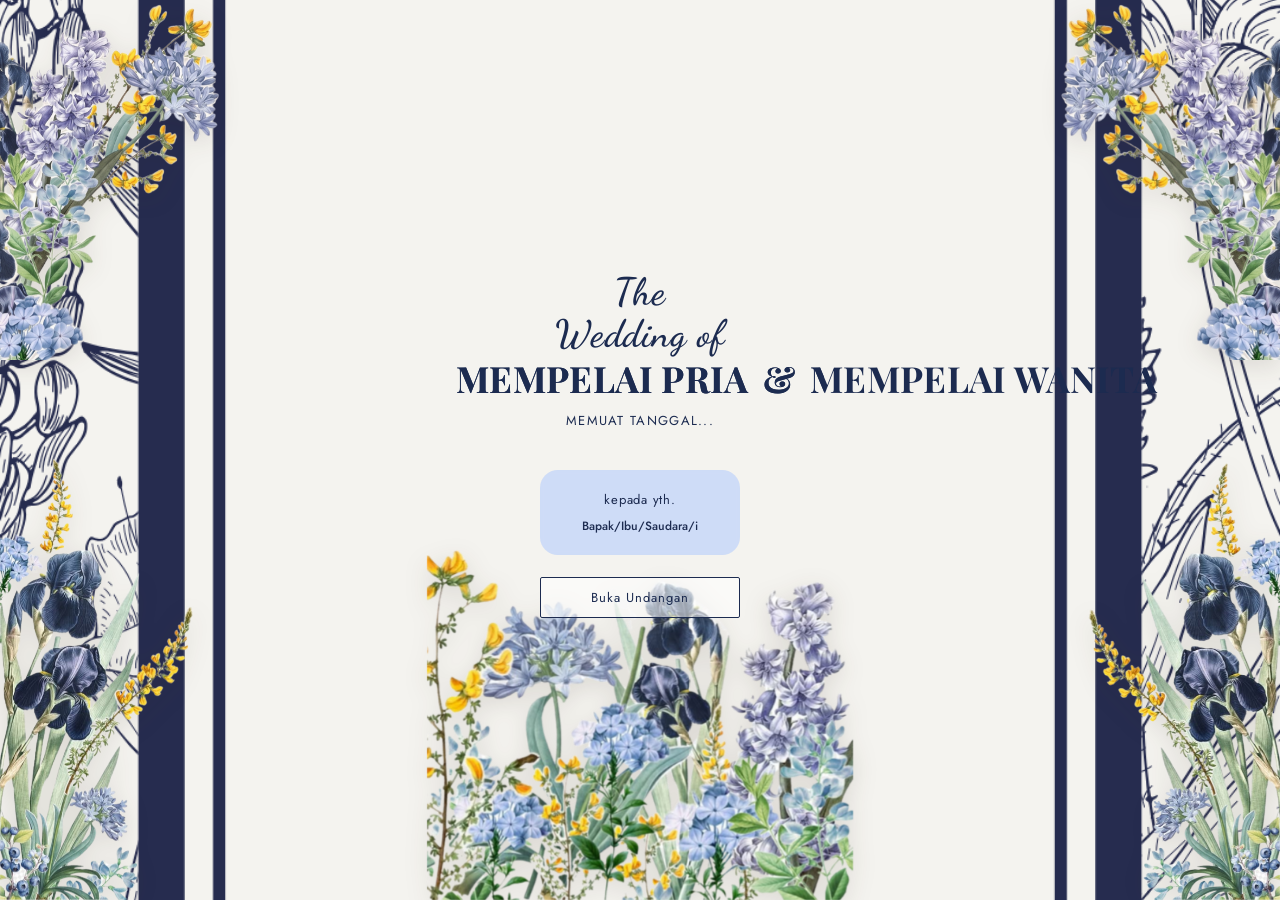
==== commit 5f0e9372: "second commit 2" ====
--- a/index.html
+++ b/index.html
@@ -1,66 +1,53 @@
 <!DOCTYPE html>
-<!--
-  ============================================================
-  UNDANGAN PERNIKAHAN DIGITAL — index.html (halaman sampul)
-  ============================================================
-  Cara pakai singkat:
-   1. Isi APPS_SCRIPT_URL di script.js dengan URL Web App Google
-      Apps Script kamu.
-   2. Semua teks (nama mempelai, tanggal, dst) diambil OTOMATIS dari
-      Google Sheet "Pengantin" — tidak perlu edit file ini.
-   3. Tiap tamu dapat link beda: domainkamu.com/?to=KODE (KODE dari
-      sheet "Tamu"). Saat tombol "Buka Undangan" ditekan, tamu akan
-      diarahkan ke isi.html dengan kode yang sama.
-   4. Background pakai video (assets/images/background.mp4) dengan
-      fallback foto (assets/images/wedding.jpg) — tinggal ganti file
-      kamu sendiri. Semua style ada di style.css, tidak perlu edit
-      file ini untuk urusan tampilan.
-  ============================================================
--->
 <html lang="id">
 
 <head>
   <meta charset="UTF-8">
   <meta name="viewport" content="width=device-width, initial-scale=1, maximum-scale=1, viewport-fit=cover">
-  <title>Undangan Pernikahan</title>
+  <title>Theme: Blue White</title>
   <meta name="description" content="Undangan pernikahan digital">
   <meta property="og:title" content="Undangan Pernikahan">
   <meta property="og:description" content="Jadilah bagian dari momen bahagia kami">
   <link rel="preconnect" href="https://fonts.googleapis.com">
   <link rel="preconnect" href="https://fonts.gstatic.com" crossorigin>
+  <link rel="preconnect" href="https://script.google.com">
+  <link rel="dns-prefetch" href="https://script.google.com">
   <link
     href="https://fonts.googleapis.com/css2?family=Cormorant+Garamond:ital,wght@0,400;0,500;0,600;0,700;1,500&family=Dancing+Script:wght@500;600;700&family=Playfair+Display:wght@500;600;700&family=Jost:wght@300;400;500;600&display=swap"
     rel="stylesheet">
   <link rel="stylesheet" href="style.css">
-  <style>
-    body {
-      margin: 0;
-      font-family: var(--sans);
-      color: var(--ink);
-      -webkit-font-smoothing: antialiased;
-      /* fallback kalau video background gagal dimuat / browser tidak
-     dukung / orang mengaktifkan "reduce motion" — pakai foto statis */
-      background-image: url('assets/images/wedding.jpg');
-      background-repeat: no-repeat;
-      background-position: center;
-      background-size: cover;
-    }
-  </style>
 </head>
 
 <body class="page-cover">
 
-  <!-- <video class="bg-video" autoplay muted loop playsinline poster="assets/images/wedding.jpg">
-    <source src="assets/images/background.mp4" type="video/mp4">
-  </video> -->
+  <!-- Loading Overlay -->
+  <div class="loading-overlay" id="loadingOverlay">
+    <div class="loading-inner">
+      <div class="loading-ring"></div>
+      <p class="loading-text">Memuat undangan...</p>
+    </div>
+  </div>
+
+  <!-- Background & Efek -->
   <div class="bg-video-overlay"></div>
   <div class="side-backdrop"></div>
-  <div class="butterflies" id="butterflies" aria-hidden="true"></div>
+  <div class="birds" id="birds" aria-hidden="true"></div>
 
   <div class="app">
     <section class="cover" id="cover">
       <div class="cover-bg"></div>
       <div class="cover-overlay"></div>
+
+      <!-- ===== LAYER BUNGA (5 POSISI) ===== -->
+      <div class="flower-layer">
+        <div class="flower kiri-atas"></div>
+        <div class="flower kanan-atas"></div>
+        <div class="flower kiri-bawah"></div>
+        <div class="flower tengah-bawah"></div>
+        <div class="flower kanan-bawah"></div>
+      </div>
+
+      <!-- ===== KONTEN TEKS ===== -->
       <div class="cover-content">
         <div class="cover-title-block">
           <p class="eyebrow-script">The</p>
@@ -78,13 +65,15 @@
           <p class="to-name" id="guestName">Bapak/Ibu/Saudara/i</p>
         </div>
 
-        <a class="btn-open" id="btnOpenInvitation" href="isi.html">
-          <span class="btn-open-icon">&#9993;</span> Buka Undangan
+        <a class="btn-open" id="btnOpenInvitation" href="isi.html"> Buka Undangan
+          <!-- <span class="btn-open-icon">&#9993;</span> -->
         </a>
       </div>
     </section>
   </div>
 
+  <audio id="bgMusic" loop preload="auto"></audio>
+
   <script src="script.js"></script>
 </body>
 
--- a/style.css
+++ b/style.css
@@ -1,18 +1,9 @@
 /* ============================================================
    UNDANGAN PERNIKAHAN DIGITAL — style.css
    Dipakai bersama oleh index.html (cover) dan isi.html (isi undangan)
-   Semua style — termasuk background video/foto & desain cover —
-   disatukan di sini biar nggak berantakan/beda-beda antar file.
-
-   v2: ditambahin lebih banyak animasi biar terasa lebih "mengalir"
-   (stagger yang lebih halus, hover lift, glow lembut di judul,
-   foto yang "bernafas", parallax ringan, transisi lightbox & toast
-   yang lebih hidup, countdown yang berdenyut tiap detik, dst).
-   ============================================================ */
-/* Font "Breathing" nggak ada di Google Fonts (kemungkinan font Canva-only).
-   Kalau kamu punya file fontnya sendiri (.woff2), taruh di assets/fonts/
-   lalu aktifkan @font-face ini — kalau tidak, otomatis fallback ke
-   Dancing Script. */
+   ============================================================ */
+
+/* ---------- FONT BREATHING (opsional) ---------- */
 /*
 @font-face {
   font-family: 'Breathing';
@@ -22,15 +13,15 @@
 }
 */
 
+/* ============================================================
+   ROOT VARIABLES
+   ============================================================ */
 :root {
   --bg: #FBF6EC;
   --bg-alt: #F1E6C9;
   --ink: #2E2013;
-  --ink-soft: #6b5a45;
-  --gold: #B8862B;
-  --gold-soft: #D9BE83;
-  --maroon: #6B1E23;
-  --maroon-soft: #8a3a3f;
+  --ink-soft: #3c546d;
+  --maroon: #330606;
   --white: #FFFDF8;
   --shadow: 0 14px 34px rgba(46, 32, 19, .16);
   --serif: 'Cormorant Garamond', serif;
@@ -39,10 +30,9 @@
   --maxw: 480px;
   --ease: cubic-bezier(.22, .61, .36, 1);
   --ease-soft: cubic-bezier(.16, .84, .44, 1);
-  /* warna khusus cover (teks gelap di atas foto/video terang) */
   --cover-ink: #1c2b50;
   --cover-ink-soft: #526997;
-  --cover-card: rgba(247, 220, 221, .55);
+  --cover-card: rgba(176, 201, 253, 0.55);
 }
 
 * {
@@ -63,14 +53,17 @@
   background-size: cover;
 }
 
-/* Background beda per halaman — cover (index.html) pakai foto sendiri,
-   isi (isi.html) pakai foto lain. Ganti nama filenya sesuai punya kamu. */
 body.page-cover {
-  background-image: url('assets/images/wedding.jpg');
+  background-image: url('assets/images/16.png');
 }
 
 body.page-isi {
-  background-image: url('assets/images/cover-bg.jpg');
+  background-image: url('assets/images/18.png');
+  background-repeat: no-repeat;
+  background-position: center top;
+  background-size: 100% auto;
+  background-color: #FBF6EC;
+  min-height: 100vh;
 }
 
 body.locked,
@@ -93,7 +86,9 @@
   color: inherit;
 }
 
-/* ---------- desktop side backdrop (dimatikan biar video/foto terlihat) ---------- */
+/* ============================================================
+   BACKGROUND
+   ============================================================ */
 .side-backdrop {
   position: fixed;
   inset: 0;
@@ -101,7 +96,6 @@
   background: none;
 }
 
-/* ---------- video background full-screen, di belakang semua konten ---------- */
 .bg-video {
   position: fixed;
   inset: 0;
@@ -137,30 +131,411 @@
   box-shadow: none;
 }
 
-/* ---------- shared section styles ---------- */
-
+/* ============================================================
+   BUNGA-BUNGA (COVER) — FULL WIDTH, MENTOK KANAN-KIRI
+   ============================================================ */
+
+.flower-layer {
+  position: absolute;
+  inset: 0;
+  pointer-events: none;
+  z-index: 1;
+}
+
+.flower {
+  position: absolute;
+  background-repeat: no-repeat;
+  filter: drop-shadow(0 6px 12px rgba(46, 32, 19, .12));
+  will-change: transform, opacity;
+  opacity: 0;
+}
+
+/* ===== BUNGA ATAS ===== */
+.flower.kiri-atas {
+  top: 0;
+  left: 0;
+  width: 60%;
+  height: 40%;
+  background-image: url('assets/images/13.png');
+  background-position: top left;
+  background-size: contain;
+  animation:
+    masukDariAtas 1.2s cubic-bezier(.22, .61, .36, 1) forwards,
+    goyangKiriAtas 6s ease-in-out 1.2s infinite;
+}
+
+.flower.kanan-atas {
+  top: 0;
+  right: 0;
+  width: 60%;
+  height: 40%;
+  background-image: url('assets/images/12.png');
+  background-position: top right;
+  background-size: contain;
+  animation:
+    masukDariAtas 1.2s cubic-bezier(.22, .61, .36, 1) 0.1s forwards,
+    goyangKananAtas 6.5s ease-in-out 1.3s infinite;
+}
+
+/* ===== BUNGA BAWAH ===== */
+.flower.kiri-bawah {
+  bottom: 0;
+  left: 0;
+  width: 60%;
+  height: 50%;
+  background-image: url('assets/images/10.png');
+  background-position: bottom left;
+  background-size: contain;
+  animation:
+    masukDariBawah 1.2s cubic-bezier(.22, .61, .36, 1) 0.2s forwards,
+    goyangKiriBawah 6.2s ease-in-out 1.4s infinite;
+}
+
+.flower.tengah-bawah {
+  bottom: 0;
+  left: 50%;
+  transform: translateX(-50%);
+  width: 55%;
+  height: 40%;
+  background-image: url('assets/images/11.png');
+  background-position: bottom center;
+  background-size: contain;
+  animation:
+    masukDariTengahBawah 1.2s cubic-bezier(.22, .61, .36, 1) 0.3s forwards,
+    goyangTengahBawah 6.8s ease-in-out 1.5s infinite;
+}
+
+.flower.kanan-bawah {
+  bottom: 0;
+  right: 0;
+  width: 60%;
+  height: 50%;
+  background-image: url('assets/images/9.png');
+  background-position: bottom right;
+  background-size: contain;
+  animation:
+    masukDariBawah 1.2s cubic-bezier(.22, .61, .36, 1) 0.4s forwards,
+    goyangKananBawah 6.4s ease-in-out 1.6s infinite;
+}
+
+/* ===== KEYFRAMES ANIMASI MASUK ===== */
+@keyframes masukDariAtas {
+  0% {
+    opacity: 0;
+    transform: translateY(-60px);
+  }
+
+  100% {
+    opacity: 1;
+    transform: translateY(0);
+  }
+}
+
+@keyframes masukDariBawah {
+  0% {
+    opacity: 0;
+    transform: translateY(60px);
+  }
+
+  100% {
+    opacity: 1;
+    transform: translateY(0);
+  }
+}
+
+/* Khusus tengah-bawah, karena pakai translateX(-50%) */
+@keyframes masukDariTengahBawah {
+  0% {
+    opacity: 0;
+    transform: translateX(-50%) translateY(60px);
+  }
+
+  100% {
+    opacity: 1;
+    transform: translateX(-50%) translateY(0);
+  }
+}
+
+/* ===== KEYFRAMES ANIMASI GOYANG ===== */
+@keyframes goyangKiriAtas {
+
+  0%,
+  100% {
+    transform: rotate(0deg) translate(0, 0);
+  }
+
+  50% {
+    transform: rotate(2deg) translate(2px, 3px);
+  }
+}
+
+@keyframes goyangKananAtas {
+
+  0%,
+  100% {
+    transform: rotate(0deg) translate(0, 0);
+  }
+
+  50% {
+    transform: rotate(-2deg) translate(-2px, 3px);
+  }
+}
+
+@keyframes goyangKiriBawah {
+
+  0%,
+  100% {
+    transform: rotate(0deg) translate(0, 0);
+  }
+
+  50% {
+    transform: rotate(1.5deg) translate(2px, -3px);
+  }
+}
+
+@keyframes goyangTengahBawah {
+
+  0%,
+  100% {
+    transform: translateX(-50%) rotate(0deg) translate(0, 0);
+  }
+
+  50% {
+    transform: translateX(-50%) rotate(-1.5deg) translate(0, -4px);
+  }
+}
+
+@keyframes goyangKananBawah {
+
+  0%,
+  100% {
+    transform: rotate(0deg) translate(0, 0);
+  }
+
+  50% {
+    transform: rotate(-2deg) translate(-2px, -3px);
+  }
+}
+
+/* ===== RESPONSIVE ===== */
+@media (max-width: 480px) {
+
+  .flower.kiri-atas,
+  .flower.kanan-atas {
+    background-size: 60% auto;
+    height: 38%;
+  }
+
+  .flower.kiri-bawah,
+  .flower.kanan-bawah {
+    background-size: 60% auto;
+    height: 42%;
+  }
+
+  .flower.tengah-bawah {
+    background-size: 65% auto;
+  }
+}
+
+@media (prefers-reduced-motion: reduce) {
+  .flower {
+    animation: none !important;
+    opacity: 1 !important;
+    transform: none !important;
+  }
+}
+
+/* ============================================================
+   SECTION MAIN — bunga PNG di atas, konten di bawah
+   ============================================================ */
 .section-main {
-  background-image: url('assets/images/wedding.jpg');
-  padding: 68px 28px;
+  position: relative;
+  padding: 200px 28px 40px;
+  background: url(assets/images/17.png);
+  background-attachment: fixed;
+  background-size: cover;
+  background-position: center;
   background-repeat: no-repeat;
+  overflow: hidden;
+}
+
+/* ---------- BUNGA ATAS (PNG beranimasi) ---------- */
+.flower-top {
+  position: absolute;
+  top: 0;
+  left: 0;
+  width: 100%;
+  height: auto;
+  pointer-events: none;
+  z-index: 2;
+  line-height: 0;
+}
+
+.flower-top::before {
+  content: '';
+  display: block;
+  width: 110%;
+  margin-left: -5%;
+  margin-top: -20px;
+  aspect-ratio: 1690 / 1090;
+  background-image: url('assets/images/bunga-atas.png');
+  background-size: contain;
+  background-repeat: no-repeat;
+  background-position: top center;
+  transform-origin: top center;
+  animation: flowerSway 6s ease-in-out infinite;
+  filter: drop-shadow(0 6px 12px rgba(46, 32, 19, .12));
+}
+
+/* Versi 2 PNG kiri & kanan terpisah (opsional) */
+.flower-left,
+.flower-right {
+  position: absolute;
+  top: 0;
+  width: 55%;
+  aspect-ratio: 845 / 1090;
+  background-size: contain;
+  background-repeat: no-repeat;
+  filter: drop-shadow(0 6px 12px rgba(46, 32, 19, .12));
+  will-change: transform;
+}
+
+.flower-left {
+  left: 0;
+  background-image: url('assets/images/bunga-kiri.png');
+  background-position: top left;
+  transform-origin: top left;
+  animation: flowerSwayLeft 6s ease-in-out infinite;
+}
+
+.flower-right {
+  right: 0;
+  background-image: url('assets/images/bunga-kanan.png');
+  background-position: top right;
+  transform-origin: top right;
+  animation: flowerSwayRight 6.5s ease-in-out infinite;
+}
+
+/* ---------- ANIMASI GOYANG BUNGA ---------- */
+@keyframes flowerSway {
+
+  0%,
+  100% {
+    transform: rotate(-1.2deg) translateY(0);
+  }
+
+  50% {
+    transform: rotate(1.2deg) translateY(4px);
+  }
+}
+
+@keyframes flowerSwayLeft {
+
+  0%,
+  100% {
+    transform: rotate(-1.5deg) translate(-2px, 0);
+  }
+
+  50% {
+    transform: rotate(1deg) translate(2px, 5px);
+  }
+}
+
+@keyframes flowerSwayRight {
+
+  0%,
+  100% {
+    transform: rotate(1.5deg) translate(2px, 0);
+  }
+
+  50% {
+    transform: rotate(-1deg) translate(-2px, 5px);
+  }
+}
+
+/* Parallax ringan saat scroll */
+.section-main .flower-top {
+  will-change: transform;
+  transition: transform .1s linear;
+}
+
+/* ---------- Kelopak jatuh ---------- */
+.petal {
+  position: fixed;
+  top: -20px;
+  width: 14px;
+  height: 14px;
+  background-image: url('assets/images/petal.png');
+  background-size: contain;
+  background-repeat: no-repeat;
+  pointer-events: none;
+  z-index: 5;
+  opacity: .85;
+  animation: petalFall linear infinite;
+}
+
+.petal-fallback {
+  width: 10px;
+  height: 10px;
+  border-radius: 50% 0 50% 0;
+  background: linear-gradient(135deg, #ffc2d1 0%, #ff8fab 100%);
+  box-shadow: 0 2px 4px rgba(255, 143, 171, .3);
+}
+
+@keyframes petalFall {
+  0% {
+    transform: translateY(0) rotate(0deg) translateX(0);
+    opacity: 0;
+  }
+
+  10% {
+    opacity: .85;
+  }
+
+  50% {
+    transform: translateY(50vh) rotate(180deg) translateX(30px);
+  }
+
+  100% {
+    transform: translateY(110vh) rotate(360deg) translateX(-20px);
+    opacity: 0;
+  }
+}
+
+@media (prefers-reduced-motion: reduce) {
+
+  .flower-top::before,
+  .flower-left,
+  .flower-right {
+    animation: none !important;
+  }
+
+  .petal {
+    display: none;
+  }
+}
+
+/* ============================================================
+   SHARED SECTION STYLES
+   ============================================================ */
+.section {
+  padding: 52px 28px;
+  position: relative;
+  text-align: center;
+}
+
+.section-alt {
+  background-image: url(assets/images/8.png);
+  background-repeat: no-repeat;
+  background-size: cover;
   background-position: center;
-  background-size: cover;
-}
-
-.section {
-  padding: 64px 28px;
-  position: relative;
-  text-align: center;
-}
-
-.section-alt {
-  background: transparent;
 }
 
 .eyebrow-script {
-  font-family: var(--serif);
-  font-style: italic;
-  font-size: 19px;
+  font-family: var(--script);
+  font-weight: 600;
+  font-style: normal;
+  font-size: 14px;
   color: var(--cover-ink);
   margin: 0 0 6px;
   letter-spacing: .02em;
@@ -173,15 +548,53 @@
   margin: 0 0 28px;
   color: var(--cover-ink);
   position: relative;
-}
-
+  background: linear-gradient(100deg, var(--cover-ink) 40%, var(--cover-ink) 50%, var(--cover-ink) 60%);
+  background-size: 300% 100%;
+  -webkit-background-clip: text;
+  background-clip: text;
+  animation: nameShimmer 7s ease-in-out infinite;
+}
+
+@supports not (background-clip: text) {
+  .section-title {
+    color: var(--cover-ink);
+    animation: none;
+  }
+}
+
+.section-title::after {
+  content: '';
+  display: block;
+  width: 40px;
+  height: 1px;
+  background: var(--cover-ink);
+  margin: 12px auto 0;
+  animation: lineGrow 1.2s var(--ease-soft) forwards;
+  transform-origin: center;
+}
+
+@keyframes lineGrow {
+  from {
+    transform: scaleX(0);
+    opacity: 0;
+  }
+
+  to {
+    transform: scaleX(1);
+    opacity: 1;
+  }
+}
+
+/* ---------- divider ornamen ---------- */
 .divider-orn {
   width: 64px;
   height: 1px;
-  background: var(--gold);
+  background: var(--cover-ink);
   margin: 18px auto;
   position: relative;
   overflow: visible;
+  animation: dividerExpand 1.5s var(--ease-soft) forwards;
+  transform-origin: center;
 }
 
 .divider-orn::before {
@@ -191,9 +604,21 @@
   top: 50%;
   width: 7px;
   height: 7px;
-  background: var(--gold);
+  background: var(--cover-ink);
   transform: translate(-50%, -50%) rotate(45deg);
   animation: ornPulse 2.6s ease-in-out infinite;
+}
+
+@keyframes dividerExpand {
+  from {
+    width: 0;
+    opacity: 0;
+  }
+
+  to {
+    width: 64px;
+    opacity: 1;
+  }
 }
 
 @keyframes ornPulse {
@@ -243,7 +668,7 @@
   transform: translate(0, 0) scale(1);
 }
 
-@media (prefers-reduced-motion:reduce) {
+@media (prefers-reduced-motion: reduce) {
   .reveal {
     transition: opacity .3s linear;
     transform: none !important;
@@ -255,7 +680,9 @@
   }
 }
 
-/* ---------- buttons ---------- */
+/* ============================================================
+   BUTTONS
+   ============================================================ */
 .btn-solid,
 .btn-outline,
 .btn-copy {
@@ -285,12 +712,30 @@
   transition: transform .7s var(--ease);
 }
 
+.btn-solid::before,
+.btn-outline::before,
+.btn-copy::before {
+  content: '';
+  position: absolute;
+  inset: 0;
+  background: radial-gradient(circle at center, rgba(255, 255, 255, .25) 0%, transparent 70%);
+  opacity: 0;
+  transition: opacity .4s var(--ease);
+  pointer-events: none;
+}
+
 .btn-solid:hover::after,
 .btn-outline:hover::after,
 .btn-copy:hover::after {
   transform: translateX(120%);
 }
 
+.btn-solid:hover::before,
+.btn-outline:hover::before,
+.btn-copy:hover::before {
+  opacity: 1;
+}
+
 .btn-solid {
   background: var(--cover-ink-soft);
   color: var(--white);
@@ -302,7 +747,7 @@
 }
 
 .btn-copy {
-  border-color: var(--gold);
+  border-color: var(--cover-ink);
   padding: 8px 16px;
   font-size: 12.5px;
   color: var(--cover-ink);
@@ -328,7 +773,10 @@
   cursor: default;
 }
 
-/* ================= COVER (index.html) ================= */
+/* ============================================================
+   COVER (index.html) - DIPERBAIKI
+   ============================================================ */
+
 .cover {
   position: fixed;
   inset: 0;
@@ -340,8 +788,6 @@
   text-align: center;
 }
 
-/* video/foto sudah tampil dari .bg-video di belakang — cover section
-   sendiri dibiarkan transparan supaya kelihatan langsung */
 .cover-bg {
   position: absolute;
   inset: 0;
@@ -354,32 +800,27 @@
   background: none;
 }
 
-.cover-ornament {
-  display: none;
-}
-
 .cover-content {
   position: relative;
   display: flex;
   flex-direction: column;
   align-items: center;
   justify-content: center;
-  gap: 28px;
+  gap: 22px;
   height: 100%;
   width: 100%;
   max-width: 420px;
-  padding: 9vh 26px 6vh;
+  /* DIUBAH: Padding atas dikurangi agar teks naik ke atas */
+  padding: 5vh 26px 6vh;
   margin: 0 auto;
+  z-index: 3;
+  /* Pastikan teks di atas bunga */
 }
 
 .cover-title-block {
-  margin-bottom: 12vh;
-}
-
-.eyebrow-script {
-  font-family: var(--script);
-  font-weight: 600;
-  font-style: normal;
+  /* DIUBAH: Margin bottom dikurangi agar lebih rapat ke atas */
+  margin-bottom: 2vh;
+  width: 100%;
 }
 
 .cover .eyebrow-script {
@@ -392,14 +833,14 @@
 .couple-names-cover {
   font-family: 'Playfair Display', var(--serif);
   font-weight: 700;
-  font-size: clamp(22px, 8vw, 40px);
+  font-size: clamp(18px, 6vw, 36px);
   letter-spacing: .01em;
   text-transform: uppercase;
   line-height: 1.2;
   color: var(--cover-ink);
   margin: 4px 0 10px;
   white-space: nowrap;
-  background: linear-gradient(100deg, var(--cover-ink) 40%, var(--gold) 50%, var(--cover-ink) 60%);
+  background: linear-gradient(100deg, var(--cover-ink) 40%, var(--cover-ink) 50%, var(--cover-ink) 60%);
   background-size: 300% 100%;
   -webkit-background-clip: text;
   background-clip: text;
@@ -442,19 +883,16 @@
   margin: 0;
 }
 
-.cover-divider {
-  display: none;
-}
-
-/* kartu "kepada yth." — kotak bulat semi-transparan di bawah cover */
+/* kartu "kepada yth." — simetris dengan tombol */
 .cover-guestcard {
   background: var(--cover-card);
   backdrop-filter: blur(2px);
   border-radius: 18px;
-  padding: 32px 10px;
-  width: 85%;
+  padding: 20px 20px;
+  width: 100%;
+  max-width: 200px;
   text-align: center;
-  margin-top: 3vh;
+  margin: 0 auto;
   animation: cardFloat 5s ease-in-out infinite;
 }
 
@@ -481,26 +919,31 @@
 .to-name {
   font-family: var(--sans);
   font-style: normal;
-  font-size: 19px;
+  font-size: 12px;
   font-weight: 500;
   color: var(--cover-ink);
   margin: 0;
 }
 
+/* tombol buka undangan — simetris dengan kartu */
 .btn-open {
-  margin-top: 0px;
+  margin: 0 auto;
+  width: 100%;
+  max-width: 200px;
   background: rgba(255, 255, 255, .55);
   border: 1px solid var(--cover-ink);
   color: var(--cover-ink);
-  padding: 14px 32px;
+  padding: 10px 10px;
   border-radius: 2px;
   font-size: 13px;
   letter-spacing: .08em;
   display: inline-flex;
   align-items: center;
-  gap: 10px;
+  justify-content: center;
+  gap: 5px;
   text-decoration: none;
   animation: openPulse 2.4s ease-in-out infinite;
+  transition: transform .35s var(--ease), box-shadow .35s var(--ease);
 }
 
 @keyframes openPulse {
@@ -521,45 +964,46 @@
   box-shadow: 0 10px 22px rgba(46, 32, 19, .22);
 }
 
-.btn-open-icon {
-  font-size: 16px;
-  display: inline-block;
-  animation: iconWiggle 2.8s ease-in-out infinite;
-}
-
-@keyframes iconWiggle {
-
-  0%,
-  100% {
-    transform: rotate(0deg);
-  }
-
-  50% {
-    transform: rotate(-8deg);
-  }
-}
-
-/* --- entrance sequence khusus cover: muncul berurutan tiap elemen --- */
-.cover-content>* {
+/* entrance sequence khusus cover */
+.cover-title-block .eyebrow-script {
+  opacity: 0;
+  transform: translateY(20px);
+  animation: coverIn .9s var(--ease-soft) forwards;
+}
+
+.cover-title-block .eyebrow-script:nth-of-type(1) {
+  animation-delay: .2s;
+}
+
+.cover-title-block .eyebrow-script:nth-of-type(2) {
+  animation-delay: .35s;
+}
+
+.couple-names-cover {
+  opacity: 0;
+  transform: translateY(24px) scale(.96);
+  animation: coverIn 1s var(--ease-soft) .5s forwards,
+    nameShimmer 6s ease-in-out 1.5s infinite;
+}
+
+.cover-date {
+  opacity: 0;
+  transform: translateY(18px);
+  animation: coverIn .9s var(--ease-soft) .7s forwards;
+}
+
+.cover-guestcard {
   opacity: 0;
   transform: translateY(22px);
-  animation: coverIn 1.1s var(--ease-soft) forwards;
-}
-
-.cover-title-block {
-  animation-delay: .15s;
-}
-
-.cover-title-block .eyebrow-script:nth-of-type(1) {
-  animation: coverIn .9s var(--ease-soft) .15s forwards;
-}
-
-.cover-guestcard {
-  animation: coverIn 1.1s var(--ease-soft) .55s forwards, cardFloat 5s ease-in-out 1.7s infinite;
+  animation: coverIn 1.1s var(--ease-soft) .9s forwards,
+    cardFloat 5s ease-in-out 2s infinite;
 }
 
 .btn-open {
-  animation: coverIn 1.1s var(--ease-soft) .85s forwards, openPulse 2.4s ease-in-out 2s infinite;
+  opacity: 0;
+  transform: translateY(22px);
+  animation: coverIn 1.1s var(--ease-soft) 1.1s forwards,
+    openPulse 2.4s ease-in-out 2.2s infinite;
 }
 
 @keyframes coverIn {
@@ -579,16 +1023,98 @@
   .couple-names-cover,
   .cover-guestcard,
   .btn-open,
-  .btn-open-icon,
   .cover-content>*,
-  .divider-orn::before {
+  .divider-orn::before,
+  .section-title {
     animation: none !important;
-  }
-}
-
-/* ================= HERO (isi.html) ================= */
+    opacity: 1 !important;
+    transform: none !important;
+  }
+
+  .flower {
+    animation: none !important;
+    opacity: 1 !important;
+    transform: none !important;
+  }
+}
+
+/* ============================================================
+   COVER DI DALAM ISI.HTML (bukan fixed, tapi section biasa)
+   ============================================================ */
+.page-isi .cover {
+  position: relative;
+  /* bukan fixed lagi */
+  inset: auto;
+  min-height: 100vh;
+  z-index: 10;
+  display: flex;
+  align-items: stretch;
+  justify-content: center;
+  color: var(--cover-ink);
+  text-align: center;
+  overflow: hidden;
+}
+
+/* Konten cover tetap center */
+.page-isi .cover-content {
+  position: relative;
+  display: flex;
+  flex-direction: column;
+  align-items: center;
+  justify-content: center;
+  gap: 22px;
+  height: 100%;
+  width: 100%;
+  max-width: 420px;
+  padding: 5vh 26px 6vh;
+  margin: 0 auto;
+  z-index: 3;
+}
+
+/* Kartu tamu tetap ada, tapi tanpa tombol */
+.page-isi .cover-guestcard {
+  background: var(--cover-card);
+  backdrop-filter: blur(2px);
+  border-radius: 18px;
+  padding: 20px 20px;
+  width: 100%;
+  max-width: 200px;
+  text-align: center;
+  margin: 0 auto;
+  animation: cardFloat 5s ease-in-out infinite;
+}
+
+/* Section main setelah cover — padding atas dikurangi karena cover bukan fixed */
+.page-isi .section-main {
+  padding: 60px 28px 40px;
+  background: url(assets/images/18.png);
+  background-attachment: fixed;
+  background-size: cover;
+  background-position: center;
+  background-repeat: no-repeat;
+  overflow: hidden;
+}
+
+/* Pastikan layer bunga tetap absolute di dalam cover */
+.page-isi .flower-layer {
+  position: absolute;
+  inset: 0;
+  pointer-events: none;
+  z-index: 1;
+}
+
+/* Responsive */
+@media (max-width: 480px) {
+  .page-isi .cover {
+    min-height: 100vh;
+  }
+}
+
+/* ============================================================
+   HERO (isi.html)
+   ============================================================ */
 .hero-section {
-  padding-top: 56px;
+  padding: 8px 28px 28px;
 }
 
 .couple-names {
@@ -604,9 +1130,11 @@
   color: var(--cover-ink);
 }
 
-/* ================= FOTO BERDUA (sebelum Hero, isi.html) ================= */
+/* ============================================================
+   FOTO BERDUA (sebelum Hero)
+   ============================================================ */
 .couple-photo-section {
-  padding: 44px 24px 6px;
+  padding: 0;
 }
 
 .couple-photo-frame {
@@ -614,7 +1142,7 @@
   max-width: 150px;
   margin: 0 auto;
   padding: 10px;
-  border: 1px solid var(--gold-soft);
+  border: 1px solid var(--cover-ink-soft);
   animation: gentleFloat 6s ease-in-out infinite;
 }
 
@@ -634,7 +1162,7 @@
   content: '';
   position: absolute;
   inset: 5px;
-  border: 1px solid var(--gold);
+  border: 1px solid var(--cover-ink);
   pointer-events: none;
 }
 
@@ -650,9 +1178,22 @@
   transform: scale(1.06);
 }
 
-/* ================= COUNTDOWN ================= */
+/* ============================================================
+   COUNTDOWN
+   ============================================================ */
 .countdown-section {
-  padding-top: 12px;
+  padding: 4px 28px 48px;
+  background-color: var(--cover-ink);
+}
+
+.countdown-text {
+  font-family: var(--script);
+  font-weight: 600;
+  font-style: normal;
+  font-size: 30px;
+  color: var(--bg);
+  margin: 20px;
+  letter-spacing: .02em;
 }
 
 .countdown {
@@ -664,11 +1205,35 @@
 
 .cd-box {
   background: var(--white);
-  border: 1px solid var(--gold-soft);
+  border: 1px solid var(--cover-ink-soft);
   border-radius: 4px;
   width: 64px;
   padding: 12px 0;
+  position: relative;
+  overflow: hidden;
   transition: transform .25s var(--ease-soft), box-shadow .25s var(--ease-soft);
+}
+
+.cd-box::before {
+  content: '';
+  position: absolute;
+  inset: 0;
+  background: linear-gradient(120deg, transparent 30%, rgba(184, 134, 43, .12) 50%, transparent 70%);
+  transform: translateX(-120%);
+  animation: cdShimmer 3s ease-in-out infinite;
+  pointer-events: none;
+}
+
+@keyframes cdShimmer {
+
+  0%,
+  100% {
+    transform: translateX(-120%);
+  }
+
+  50% {
+    transform: translateX(120%);
+  }
 }
 
 .cd-box.tick {
@@ -696,6 +1261,7 @@
   font-weight: 600;
   font-size: 24px;
   color: var(--cover-ink);
+  position: relative;
 }
 
 .cd-box label {
@@ -704,42 +1270,21 @@
   letter-spacing: .06em;
   color: var(--cover-ink);
   margin-top: 2px;
-}
-
-/* ================= QUOTE ================= */
-/* .quote-bg {
-  margin-top: 20px;
-  width: 100vw;
-  margin-left: 50%;
-  transform: translateX(-50%);
-  min-height: 100vh;
-  display: flex;
-  flex-direction: column;
-  align-items: center;
-  justify-content: center;
-  background-image: url('assets/images/quote-bg.png');
-  padding: 68px 28px;
-  background-repeat: no-repeat;
-  background-position: center;
-  background-size: cover;
-} */
-
+  position: relative;
+}
+
+/* ============================================================
+   QUOTE
+   ============================================================ */
 .quote-section {
-  background: transparent;
-  color: var(--cover-ink);
-}
-
-.quote-mark {
-  font-size: 52px;
-  color: var(--cover-ink);
-  line-height: .5;
-  margin-bottom: 10px;
+  background: var(--cover-ink);
+  color: var(--bg);
 }
 
 .quote-text {
   font-size: 15px;
   line-height: 1.85;
-  color: var(--cover-ink);
+  color: var(--bg);
   max-width: 360px;
   margin: 0 auto;
 }
@@ -747,36 +1292,20 @@
 .quote-source {
   font-size: 12.5px;
   letter-spacing: .08em;
-  color: var(--cover-ink);
+  color: var(--bg);
   text-transform: uppercase;
 }
 
-/* ================= OPENING TEXT ================= */
+/* ============================================================
+   OPENING TEXT & COUPLE
+   ============================================================ */
 .opening-bg {
-  /* Linear gradient transparan (dari putih 80% transparan ke putih 40% transparan) */
-  background: linear-gradient(180deg, rgba(255, 255, 255, 0.85) 0%, rgba(255, 255, 255, 0.4) 100%);
-
-  /* Efek blur kaca di belakangnya agar makin cantik (opsional) */
+  background: url('assets/images/17.png');
+  background-size: cover;
+  background-position: center;
+  background-repeat: no-repeat;
   backdrop-filter: blur(8px);
   -webkit-backdrop-filter: blur(8px);
-
-  /* Bingkai tipis transparan */
-  border: 1px solid rgba(255, 255, 255, 0.6);
-
-  /* Bentuk Kapsul/Oval Vertikal */
-  border-radius: 200px;
-
-  /* Ukuran & Posisi */
-  width: 90%;
-  max-width: 340px;
-  margin: 0 auto;
-  padding: 60px 20px;
-}
-
-/* Mengecilkan jarak teks pembuka & jarak ke foto */
-.opening-section {
-  padding: 40px 20px 10px 20px !important;
-  /* Atas 40px, Bawah 10px */
 }
 
 .couple-section {
@@ -784,7 +1313,6 @@
   flex-direction: column;
   gap: 3px;
   padding: 10px 20px 40px 20px !important;
-  /* Atas 10px, Bawah 40px */
 }
 
 .opening-text {
@@ -796,167 +1324,738 @@
   margin: 0 auto;
 }
 
-/* ================= COUPLE ================= */
-.couple-section {
+.person-card {
+  padding: 10px 0;
+}
+
+/* ============================================================
+   PERSON FRAME CARD — Frame 19.png + Foto Oval GEDE
+   ============================================================ */
+.person-frame-card {
+  padding: 20px 0;
+  text-align: center;
+}
+
+.person-frame-wrap {
+  position: relative;
+  width: 100%;
+  max-width: 360px;
+  /* ← diperbesar dari 320px */
+  margin: 0 auto 24px;
+  aspect-ratio: 1 / 1.15;
+}
+
+/* Foto mempelai — OVAL GEDE, ngisi hampir seluruh frame */
+.person-frame-bg {
+  position: absolute;
+  top: 10%;
+  /* ← dari 15% → 10% (lebih gede) */
+  left: 12%;
+  /* ← dari 18% → 12% */
+  right: 12%;
+  /* ← dari 18% → 12% */
+  bottom: 10%;
+  /* ← dari 15% → 10% */
+  background-color: var(--bg-alt);
+  background-size: cover;
+  background-position: center top;
+  background-repeat: no-repeat;
+  border-radius: 50%;
+  z-index: 1;
+  overflow: hidden;
+}
+
+/* Frame 19.png di atas foto */
+.person-frame-wrap::after {
+  content: '';
+  position: absolute;
+  inset: 0;
+  background-image: url('assets/images/19.png');
+  background-size: contain;
+  background-position: center;
+  background-repeat: no-repeat;
+  z-index: 3;
+  pointer-events: none;
+}
+
+/* ============================================================
+   BUNGA FRAME — Animasi Terbang Masuk ala Canva
+   ============================================================ */
+
+/* Bunga kiri bawah (21.png) — terbang dari kiri bawah */
+.person-flower.flower-left-frame {
+  position: absolute;
+  bottom: -5%;
+  left: -8%;
+  width: 50%;
+  height: 50%;
+  background-image: url('assets/images/21.png');
+  background-size: contain;
+  background-position: bottom left;
+  background-repeat: no-repeat;
+  z-index: 4;
+  transform-origin: bottom left;
+  filter: drop-shadow(0 6px 12px rgba(46, 32, 19, .2));
+  pointer-events: none;
+
+  /* Animasi: fly-in dulu, baru idle goyang */
+  opacity: 0;
+  animation:
+    flowerFlyInLeft 1.6s cubic-bezier(.22, .61, .36, 1) 0.4s forwards,
+    flowerLeftSway 5s ease-in-out 2s infinite;
+}
+
+/* Bunga kanan atas (20.png) — terbang dari kanan atas */
+.person-flower.flower-right-frame {
+  position: absolute;
+  top: -5%;
+  right: -8%;
+  width: 52%;
+  height: 52%;
+  background-image: url('assets/images/20.png');
+  background-size: contain;
+  background-position: top right;
+  background-repeat: no-repeat;
+  z-index: 4;
+  transform-origin: top right;
+  filter: drop-shadow(0 6px 12px rgba(46, 32, 19, .2));
+  pointer-events: none;
+
+  opacity: 0;
+  animation:
+    flowerFlyInRight 1.6s cubic-bezier(.22, .61, .36, 1) 0.6s forwards,
+    flowerRightSway 5.5s ease-in-out 2.2s infinite;
+}
+
+/* ============================================================
+   KEYFRAMES — Terbang Masuk (Fly In)
+   ============================================================ */
+
+/* Bunga kiri: dari jauh kiri-bawah + rotate, scale kecil → normal */
+@keyframes flowerFlyInLeft {
+  0% {
+    opacity: 0;
+    transform: translate(-120px, 80px) rotate(-45deg) scale(0.3);
+  }
+
+  60% {
+    opacity: 1;
+    transform: translate(10px, -10px) rotate(8deg) scale(1.08);
+  }
+
+  100% {
+    opacity: 1;
+    transform: translate(0, 0) rotate(0deg) scale(1);
+  }
+}
+
+/* Bunga kanan: dari jauh kanan-atas + rotate, scale kecil → normal */
+@keyframes flowerFlyInRight {
+  0% {
+    opacity: 0;
+    transform: translate(120px, -80px) rotate(45deg) scale(0.3);
+  }
+
+  60% {
+    opacity: 1;
+    transform: translate(-10px, 10px) rotate(-8deg) scale(1.08);
+  }
+
+  100% {
+    opacity: 1;
+    transform: translate(0, 0) rotate(0deg) scale(1);
+  }
+}
+
+/* ============================================================
+   KEYFRAMES — Idle Goyang (setelah fly-in selesai)
+   ============================================================ */
+
+@keyframes flowerLeftSway {
+
+  0%,
+  100% {
+    transform: rotate(0deg) translate(0, 0) scale(1);
+  }
+
+  50% {
+    transform: rotate(4deg) translate(3px, -4px) scale(1);
+  }
+}
+
+@keyframes flowerRightSway {
+
+  0%,
+  100% {
+    transform: rotate(0deg) translate(0, 0) scale(1);
+  }
+
+  50% {
+    transform: rotate(-4deg) translate(-3px, 4px) scale(1);
+  }
+}
+
+@media (prefers-reduced-motion: reduce) {
+  .person-flower {
+    animation: none !important;
+    opacity: 1 !important;
+    transform: none !important;
+  }
+}
+
+/* ===== Label & nama di bawah frame ===== */
+.person-frame-card .person-label {
+  font-size: 11.5px;
+  letter-spacing: .16em;
+  text-transform: uppercase;
+  color: var(--cover-ink);
+  margin: 0 0 8px;
+  opacity: .8;
+}
+
+.person-frame-card .person-name {
+  font-family: var(--script);
+  font-weight: 600;
+  font-size: 32px;
+  margin: 0 0 10px;
+  color: var(--cover-ink);
+  line-height: 1.2;
+}
+
+.person-frame-card .person-desc {
+  font-size: 12.5px;
+  line-height: 1.7;
+  color: var(--cover-ink-soft);
+  max-width: 260px;
+  margin: 0 auto;
+  font-style: italic;
+}
+
+/* ===== Responsive ===== */
+@media (max-width: 480px) {
+  .person-frame-wrap {
+    max-width: 320px;
+    /* ← diperbesar juga untuk mobile */
+  }
+
+  .person-frame-card .person-name {
+    font-size: 28px;
+  }
+
+  .person-flower.flower-left-frame {
+    width: 48%;
+    height: 48%;
+    bottom: -4%;
+    left: -6%;
+  }
+
+  .person-flower.flower-right-frame {
+    width: 50%;
+    height: 50%;
+    top: -4%;
+    right: -6%;
+  }
+}
+
+@media (prefers-reduced-motion: reduce) {
+  .person-flower {
+    animation: none !important;
+  }
+}
+
+/* ===== Animasi goyang bunga ===== */
+@keyframes flowerLeftSway {
+
+  0%,
+  100% {
+    transform: rotate(0deg) translate(0, 0);
+  }
+
+  50% {
+    transform: rotate(4deg) translate(3px, -4px);
+  }
+}
+
+@keyframes flowerRightSway {
+
+  0%,
+  100% {
+    transform: rotate(0deg) translate(0, 0);
+  }
+
+  50% {
+    transform: rotate(-4deg) translate(-3px, 4px);
+  }
+}
+
+/* ===== Label & nama di bawah frame ===== */
+.person-frame-card .person-label {
+  font-size: 11.5px;
+  letter-spacing: .16em;
+  text-transform: uppercase;
+  color: var(--cover-ink);
+  margin: 0 0 8px;
+  opacity: .8;
+}
+
+.person-frame-card .person-name {
+  font-family: var(--script);
+  font-weight: 600;
+  font-size: 32px;
+  margin: 0 0 10px;
+  color: var(--cover-ink);
+  line-height: 1.2;
+}
+
+.person-frame-card .person-desc {
+  font-size: 12.5px;
+  line-height: 1.7;
+  color: var(--cover-ink-soft);
+  max-width: 260px;
+  margin: 0 auto;
+  font-style: italic;
+}
+
+/* ===== Responsive ===== */
+@media (max-width: 480px) {
+  .person-frame-wrap {
+    max-width: 260px;
+  }
+
+  .person-frame-card .person-name {
+    font-size: 28px;
+  }
+
+  .person-flower.flower-left-frame {
+    width: 48%;
+    height: 48%;
+    bottom: -10%;
+    left: -10%;
+  }
+
+  .person-flower.flower-right-frame {
+    width: 50%;
+    height: 50%;
+    top: -10%;
+    right: -10%;
+  }
+}
+
+@media (prefers-reduced-motion: reduce) {
+
+  .person-flower,
+  .person-frame-bg {
+    animation: none !important;
+  }
+}
+
+/* ============================================================
+   EVENTS
+   ============================================================ */
+/* ============================================================
+   EVENTS — versi kaca blur bertingkat
+   ============================================================ */
+.events-section {
+  padding: 60px 24px;
+  position: relative;
+  background-image: url(assets/images/8.png);
+  background-position: center;
+  background-repeat: no-repeat;
+  background-size: cover;
+}
+
+/* Judul tetap badge putih bersih */
+.events-section .section-title {
+  display: inline-block;
+  padding: 10px 32px;
+  margin: 0 auto 32px;
+  position: relative;
+  z-index: 2;
+}
+
+/* ===== WRAPPER KACA BLUR ===== */
+.events-glass {
+  position: relative;
   display: flex;
   flex-direction: column;
+  gap: 22px;
+  padding: 28px 20px;
+  border-radius: 24px;
+
+  /* Background putih tipis + blur di belakang */
+  background: rgba(255, 253, 248, 0.25);
+  backdrop-filter: blur(16px);
+  -webkit-backdrop-filter: blur(16px);
+
+  /* Border tipis biar kesan kaca */
+  border: 1px solid rgba(255, 255, 255, 0.6);
+
+  /* Shadow halus di luar kaca */
+  box-shadow:
+    0 20px 40px rgba(46, 32, 19, .08),
+    inset 0 1px 0 rgba(255, 255, 255, 0.7);
+}
+
+/* ===== CARD DI DALAM KACA ===== */
+.event-card {
+  position: relative;
+  background: linear-gradient(180deg, #FFFDF8 0%, #FBF6EC 100%);
+  border: 1px solid var(--cover-ink-soft);
+  border-radius: 16px;
+  padding: 32px 24px;
+  text-align: center;
+
+  /* Shadow sendiri — bikin card "ngambang" di atas kaca */
+  box-shadow:
+    0 12px 28px rgba(46, 32, 19, .12),
+    0 2px 6px rgba(46, 32, 19, .06);
+
+  transition: transform .4s var(--ease-soft), box-shadow .4s var(--ease-soft);
+}
+
+.event-card::before {
+  content: '';
+  position: absolute;
+  top: 0;
+  left: 0;
+  right: 0;
+  height: 3px;
+  border-radius: 16px 16px 0 0;
+  background: linear-gradient(90deg, transparent, var(--cover-ink-soft), transparent);
+}
+
+.event-card:hover {
+  transform: translateY(-4px);
+  box-shadow:
+    0 20px 40px rgba(46, 32, 19, .18),
+    0 4px 10px rgba(46, 32, 19, .08);
+}
+
+/* ===== ISI CARD ===== */
+.event-card h3 {
+  font-family: var(--serif);
+  font-size: 22px;
+  font-weight: 600;
+  margin: 0 0 18px;
+  color: var(--cover-ink);
+  position: relative;
+  padding-bottom: 14px;
+}
+
+.event-card h3::after {
+  content: '❦';
+  display: block;
+  color: var(--cover-ink);
+  font-size: 14px;
+  margin-top: 8px;
+  letter-spacing: 4px;
+}
+
+.event-card p {
+  font-size: 13.5px;
+  line-height: 1.75;
+  margin: 6px 0;
+  color: var(--cover-ink-soft);
+}
+
+.event-card p:nth-of-type(1) {
+  font-weight: 600;
+  color: var(--cover-ink);
+  font-size: 14.5px;
+  margin-top: 4px;
+}
+
+.event-card .event-time {
+  font-weight: 600;
+  color: var(--cover-ink);
+  font-size: 13px;
+  letter-spacing: .05em;
+}
+
+.event-card .btn-outline {
+  margin-top: 20px;
+  width: 100%;
+  justify-content: center;
+  background: var(--cover-ink-soft);
+  color: var(--white);
+  border: 1px solid var(--cover-ink-soft);
+  border-radius: 10px;
+  padding: 13px 24px;
+  font-size: 13px;
+  letter-spacing: .05em;
+  display: inline-flex;
+  align-items: center;
   gap: 8px;
 }
 
-.person-card {
-  padding: 10px 0;
-}
-
-.person-photo {
-  width: 100px;
-  height: 120px;
-  margin: 20px auto 20px;
-  border-radius: 50% 50% 4px 4px / 42% 42% 4px 4px;
-  border: 1px solid var(--gold-soft);
-  background-color: var(--bg-alt);
-  background-size: cover;
+.event-card .btn-outline:hover {
+  background: var(--cover-ink);
+  transform: translateY(-2px);
+  box-shadow: 0 8px 20px rgba(28, 43, 80, .25);
+}
+
+/* ============================================================
+   GALLERY — masonry + animasi muncul satu-satu
+   ============================================================ */
+.gallery-section {
+  padding: 52px 20px 60px;
+  background-image: url(assets/images/17.png);
   background-position: center;
   background-repeat: no-repeat;
-  animation: gentleFloat 7s ease-in-out infinite;
-  transition: box-shadow .4s var(--ease);
-}
-
-.person-card:nth-child(1) .person-photo {
-  animation-delay: 0s;
-}
-
-.person-card:nth-child(3) .person-photo {
-  animation-delay: .4s;
-}
-
-.person-photo:hover {
-  box-shadow: 0 0 0 6px rgba(217, 190, 131, .35);
-}
-
-.person-label {
-  font-size: 11.5px;
-  letter-spacing: .14em;
-  text-transform: uppercase;
-  color: var(--cover-ink);
-  margin: 0 0 6px;
-}
-
-.person-name {
-  font-family: var(--serif);
-  font-weight: 600;
-  font-size: 26px;
-  margin: 0 0 10px;
-}
-
-.person-desc {
-  font-size: 13.5px;
-  line-height: 1.7;
-  color: var(--cover-ink);
-  max-width: 280px;
-  margin: 0 auto;
-}
-
-.amp-divider {
-  font-family: var(--serif);
-  font-style: italic;
-  font-size: 26px;
-  color: var(--cover-ink);
-  margin: 6px 0;
-  display: inline-block;
-  animation: ampSway 3.4s ease-in-out infinite;
-}
-
-@keyframes ampSway {
-
-  0%,
-  100% {
-    transform: rotate(-4deg);
-  }
-
-  50% {
-    transform: rotate(4deg);
-  }
-}
-
-/* ================= EVENTS ================= */
-.events-section {
-  display: flex;
-  flex-direction: column;
-  gap: 20px;
-}
-
-.event-card {
-  background: linear-gradient(180deg, rgba(255, 255, 255, 0.85) 0%, rgba(255, 255, 255, 0.4) 100%);
-  border: 1px solid var(--gold-soft);
-  border-radius: 6px;
-  padding: 28px 22px;
-  transition: transform .45s var(--ease-soft), box-shadow .45s var(--ease-soft);
-}
-
-.event-card:hover {
-  transform: translateY(-6px);
-  box-shadow: var(--shadow);
-}
-
-.event-card h3 {
-  font-family: var(--serif);
-  font-size: 21px;
-  margin: 0 0 12px;
-  color: var(--cover-ink);
-}
-
-.event-card p {
-  margin: 4px 0;
-  font-size: 13.5px;
-  color: var(--cover-ink);
-  line-height: 1.6;
-}
-
-.event-card .event-time {
-  font-weight: 500;
-  color: var(--cover-ink);
-}
-
-.event-card .btn-outline {
-  margin-top: 16px;
-}
-
-/* ================= GALLERY ================= */
+  background-size: cover;
+}
+
+.gallery-sub {
+  font-family: var(--script);
+  font-size: 16px;
+  color: var(--cover-ink);
+  opacity: .75;
+  margin: -16px 0 24px;
+  letter-spacing: .02em;
+}
+
 .gallery-grid {
   display: grid;
   grid-template-columns: repeat(3, 1fr);
-  gap: 6px;
-}
-
+  grid-auto-rows: 90px;
+  gap: 8px;
+  grid-auto-flow: dense;
+  max-width: 400px;
+  margin: 0 auto;
+}
+
+/* ===== GALLERY ITEM — animasi muncul bergantian ===== */
 .gallery-item {
-  aspect-ratio: 1/1;
+  position: relative;
   background-size: cover;
   background-position: center;
   background-color: var(--bg-alt);
   cursor: pointer;
-  border-radius: 2px;
-  transition: transform .4s var(--ease-soft), box-shadow .4s var(--ease-soft), filter .4s var(--ease-soft);
-}
-
+  border-radius: 8px;
+  overflow: hidden;
+
+  /* Animasi: muncul satu-satu dengan efek scale + rotate + blur */
+  opacity: 0;
+  animation: galleryIn 0.9s cubic-bezier(.22, .61, .36, 1) both;
+  animation-delay: var(--d, 0s);
+  will-change: transform, opacity, filter;
+
+  transition: transform .5s var(--ease-soft),
+              box-shadow .5s var(--ease-soft),
+              filter .5s var(--ease-soft);
+}
+
+/* ===== KEYFRAME ===== */
+@keyframes galleryIn {
+  0% {
+    opacity: 0;
+    transform: scale(0.5) translateY(30px) rotate(-3deg);
+    filter: blur(12px);
+  }
+  60% {
+    opacity: 1;
+    transform: scale(1.05) translateY(-4px) rotate(1deg);
+    filter: blur(0);
+  }
+  100% {
+    opacity: 1;
+    transform: scale(1) translateY(0) rotate(0deg);
+    filter: blur(0);
+  }
+}
+
+/* ===== MASONRY FORMATION (grid span) ===== */
+.gallery-item:nth-child(6n + 1) {
+  grid-column: span 2;
+  grid-row: span 2;
+}
+
+.gallery-item:nth-child(6n + 4) {
+  grid-row: span 2;
+}
+
+.gallery-item:nth-child(6n + 5) {
+  grid-column: span 2;
+}
+
+/* ===== DELAY MUNCUL SATU-SATU ===== */
+.gallery-item:nth-child(1)  { animation-delay: 0s; }
+.gallery-item:nth-child(2)  { animation-delay: 0.12s; }
+.gallery-item:nth-child(3)  { animation-delay: 0.24s; }
+.gallery-item:nth-child(4)  { animation-delay: 0.36s; }
+.gallery-item:nth-child(5)  { animation-delay: 0.48s; }
+.gallery-item:nth-child(6)  { animation-delay: 0.60s; }
+.gallery-item:nth-child(7)  { animation-delay: 0.72s; }
+.gallery-item:nth-child(8)  { animation-delay: 0.84s; }
+.gallery-item:nth-child(9)  { animation-delay: 0.96s; }
+.gallery-item:nth-child(10) { animation-delay: 1.08s; }
+.gallery-item:nth-child(11) { animation-delay: 1.20s; }
+.gallery-item:nth-child(12) { animation-delay: 1.32s; }
+
+/* ===== OVERLAY GRADIENT ===== */
+.gallery-item::before {
+  content: '';
+  position: absolute;
+  inset: 0;
+  background: linear-gradient(180deg, transparent 45%, rgba(28, 43, 80, .55) 100%);
+  opacity: 0;
+  transition: opacity .45s var(--ease-soft);
+  z-index: 1;
+}
+
+/* ===== SHIMMER ===== */
+.gallery-item::after {
+  content: '';
+  position: absolute;
+  top: 0;
+  left: -75%;
+  width: 50%;
+  height: 100%;
+  background: linear-gradient(120deg, transparent 0%, rgba(255, 255, 255, .35) 50%, transparent 100%);
+  transform: skewX(-20deg);
+  transition: left .7s var(--ease);
+  z-index: 2;
+  pointer-events: none;
+}
+
+/* ===== HOVER ===== */
 .gallery-item:hover {
-  transform: scale(1.05) rotate(-.5deg);
-  box-shadow: 0 8px 18px rgba(46, 32, 19, .22);
-  filter: brightness(1.04);
+  transform: translateY(-4px) scale(1.02);
+  box-shadow: 0 14px 32px rgba(46, 32, 19, .28), 0 0 0 2px var(--cover-ink-soft);
+  filter: brightness(1.05);
+  z-index: 3;
+}
+
+.gallery-item:hover::before {
+  opacity: 1;
+}
+
+.gallery-item:hover::after {
+  left: 125%;
+}
+
+/* ===== ZOOM ICON ===== */
+.gallery-item .gallery-zoom {
+  position: absolute;
+  top: 50%;
+  left: 50%;
+  transform: translate(-50%, -50%) scale(.5);
+  width: 40px;
+  height: 40px;
+  border-radius: 50%;
+  background: rgba(255, 255, 255, .9);
+  display: flex;
+  align-items: center;
+  justify-content: center;
+  color: var(--cover-ink);
+  font-size: 18px;
+  opacity: 0;
+  transition: opacity .35s var(--ease-soft), transform .45s var(--ease-soft);
+  z-index: 4;
+  pointer-events: none;
+  backdrop-filter: blur(4px);
+  box-shadow: 0 6px 16px rgba(0, 0, 0, .15);
+}
+
+.gallery-item:hover .gallery-zoom {
+  opacity: 1;
+  transform: translate(-50%, -50%) scale(1);
+}
+
+/* ===== MOBILE (touch) ===== */
+@media (hover: none) {
+  .gallery-item .gallery-zoom {
+    opacity: .85;
+    transform: translate(-50%, -50%) scale(.85);
+  }
+  .gallery-item::before {
+    opacity: .35;
+  }
+}
+
+/* ===== REDUCED MOTION ===== */
+@media (prefers-reduced-motion: reduce) {
+  .gallery-item {
+    animation: none !important;
+    opacity: 1 !important;
+    transform: none !important;
+    filter: none !important;
+  }
+}
+
+/* ============================================================
+   GIFT — versi kaca blur bertingkat
+   ============================================================ */
+.gift-section {
+  padding: 60px 24px;
+  position: relative;
+}
+
+/* Judul badge putih */
+.gift-section .section-title {
+  display: inline-block;
+  padding: 10px 32px;
+  margin: 0 auto 24px;
+  position: relative;
   z-index: 2;
 }
 
-/* ================= GIFT ================= */
+/* Deskripsi badge putih */
 .gift-desc {
   font-size: 14px;
-  line-height: 1.75;
+  line-height: 1.85;
   color: var(--cover-ink);
   max-width: 340px;
-  margin: 0 auto 26px;
-}
-
+  margin: 0 auto 22px;
+  padding: 16px 22px;
+  background: rgba(255, 253, 248, 0.95);
+  border-radius: 14px;
+  backdrop-filter: blur(8px);
+  -webkit-backdrop-filter: blur(8px);
+  box-shadow: 0 6px 20px rgba(46, 32, 19, .06);
+  position: relative;
+  z-index: 2;
+}
+
+/* Tombol toggle */
+.gift-section .btn-outline {
+  background: var(--cover-ink-soft);
+  color: var(--white);
+  border: 1px solid var(--cover-ink-soft);
+  border-radius: 10px;
+  padding: 13px 28px;
+  font-size: 13px;
+  letter-spacing: .05em;
+  margin-bottom: 24px;
+  position: relative;
+  z-index: 2;
+}
+
+.gift-section .btn-outline:hover {
+  background: var(--cover-ink);
+  transform: translateY(-2px);
+  box-shadow: 0 8px 20px rgba(28, 43, 80, .25);
+}
+
+/* ===== WRAPPER KACA BLUR ===== */
+.gift-glass {
+  position: relative;
+  padding: 24px 20px;
+  border-radius: 24px;
+
+  background: rgba(255, 253, 248, 0.25);
+  backdrop-filter: blur(16px);
+  -webkit-backdrop-filter: blur(16px);
+
+  border: 1px solid rgba(255, 255, 255, 0.6);
+  box-shadow:
+    0 20px 40px rgba(46, 32, 19, .08),
+    inset 0 1px 0 rgba(255, 255, 255, 0.7);
+}
+
+/* ===== GIFT CONTENT (di dalam kaca) ===== */
 .gift-content {
   display: none;
-  margin-top: 20px;
 }
 
 .gift-content.show {
@@ -965,70 +2064,144 @@
 }
 
 @keyframes fadeInGift {
-  from {
-    opacity: 0;
-    transform: translateY(-10px);
-  }
-
-  to {
-    opacity: 1;
-    transform: translateY(0);
-  }
-}
-
+  from { opacity: 0; transform: translateY(-10px); }
+  to   { opacity: 1; transform: translateY(0); }
+}
+
+/* ===== CARD BANK & ADDRESS (solid di atas kaca) ===== */
 .bank-card,
 .address-card {
-  background: linear-gradient(180deg, rgba(255, 255, 255, 0.85) 0%, rgba(255, 255, 255, 0.4) 100%);
-  border: 1px solid var(--gold-soft);
-  border-radius: 6px;
-  padding: 20px;
-  margin-bottom: 14px;
+  position: relative;
+  overflow: hidden;
+  background: linear-gradient(180deg, #FFFDF8 0%, #FBF6EC 100%);
+  border: 1px solid var(--cover-ink-soft);
+  border-radius: 16px;
+  padding: 24px 22px;
+  margin-bottom: 16px;
+  text-align: left;
+
+  box-shadow:
+    0 12px 28px rgba(46, 32, 19, .12),
+    0 2px 6px rgba(46, 32, 19, .06);
+
   transition: transform .4s var(--ease-soft), box-shadow .4s var(--ease-soft);
+}
+
+.bank-card::before {
+  content: '';
+  position: absolute;
+  top: 0; left: 0; right: 0;
+  height: 3px;
+  background: linear-gradient(90deg, transparent, var(--cover-ink), transparent);
 }
 
 .bank-card:hover,
 .address-card:hover {
   transform: translateY(-4px);
-  box-shadow: 0 10px 20px rgba(46, 32, 19, .14);
-}
-
+  box-shadow:
+    0 20px 40px rgba(46, 32, 19, .18),
+    0 4px 10px rgba(46, 32, 19, .08);
+}
+
+/* ===== ISI CARD ===== */
 .bank-name {
-  font-size: 12px;
-  letter-spacing: .1em;
+  font-size: 11px;
+  letter-spacing: .18em;
   text-transform: uppercase;
   color: var(--cover-ink);
-  margin: 0 0 6px;
+  margin: 0 0 8px;
+  font-weight: 600;
 }
 
 .bank-holder {
-  font-size: 14px;
-  color: var(--cover-ink);
+  font-size: 13px;
+  color: var(--cover-ink-soft);
   margin: 0 0 4px;
+  font-style: italic;
 }
 
 .bank-number {
   font-family: var(--serif);
-  font-size: 22px;
-  font-weight: 600;
+  font-size: 24px;
+  font-weight: 700;
+  margin: 8px 0 16px;
+  letter-spacing: .05em;
+  color: var(--cover-ink);
+}
+
+.address-card p {
+  font-size: 13.5px;
+  color: var(--cover-ink);
+  line-height: 1.75;
   margin: 0 0 14px;
-  letter-spacing: .03em;
-}
-
-.address-card p {
-  font-size: 14px;
-  color: var(--cover-ink);
-  line-height: 1.6;
-  margin: 0 0 14px;
-}
-
-/* ================= RSVP ================= */
+}
+
+/* Tombol salin */
+.btn-copy {
+  border: 1px solid var(--cover-ink);
+  background: rgba(217, 190, 131, 0.15);
+  color: var(--cover-ink);
+  border-radius: 30px;
+  padding: 8px 20px;
+  font-size: 12px;
+  letter-spacing: .06em;
+  transition: all .35s var(--ease);
+}
+
+.btn-copy:hover {
+  background: var(--cover-ink);
+  color: var(--white);
+  transform: translateY(-2px);
+}
+
+/* ============================================================
+   RSVP + WISHES — Satu Section
+   ============================================================ */
+.rsvp-wishes-section {
+  position: relative;
+  padding: 60px 24px 80px;
+  text-align: center;
+  overflow: hidden;
+
+  /* Background 25.png */
+  background: url('assets/images/25.png');
+  background-size: cover;
+  background-position: center top;
+  background-repeat: no-repeat;
+}
+
+/* Overlay putih tipis biar teks kebaca */
+.rsvp-wishes-section::before {
+  content: '';
+  position: absolute;
+  inset: 0;
+  z-index: 0;
+  pointer-events: none;
+}
+
+/* Konten di atas overlay */
+.rsvp-wishes-section > * {
+  position: relative;
+  z-index: 1;
+}
+
+/* ============================================================
+   RSVP FORM
+   ============================================================ */
 .rsvp-form {
   display: flex;
   flex-direction: column;
   gap: 12px;
   text-align: left;
   max-width: 360px;
-  margin: 0 auto 34px;
+  margin: 0 auto 40px;
+  padding: 24px 20px;
+  background: rgba(255, 253, 248, 0.95);
+  border-radius: 16px;
+  border: 1px solid var(--cover-ink-soft);
+  box-shadow: 0 12px 30px rgba(46, 32, 19, .08);
+  backdrop-filter: blur(10px);
+  -webkit-backdrop-filter: blur(10px);
 }
 
 .rsvp-form input,
@@ -1036,22 +2209,21 @@
 .rsvp-form textarea {
   width: 100%;
   padding: 13px 14px;
-  border: 1px solid var(--gold-soft);
-  border-radius: 4px;
+  border: 1px solid var(--cover-ink-soft);
+  border-radius: 8px;
   font-family: var(--sans);
   font-size: 14.5px;
   background: var(--white);
   color: var(--cover-ink);
-  transition: border-color .3s var(--ease), box-shadow .3s var(--ease), transform .3s var(--ease);
+  transition: border-color .3s var(--ease), box-shadow .3s var(--ease);
 }
 
 .rsvp-form input:focus,
 .rsvp-form select:focus,
 .rsvp-form textarea:focus {
   outline: none;
-  border-color: var(--gold);
+  border-color: var(--cover-ink);
   box-shadow: 0 0 0 3px rgba(184, 134, 43, .18);
-  transform: translateY(-1px);
 }
 
 .rsvp-form textarea {
@@ -1062,116 +2234,285 @@
 .rsvp-form .btn-solid {
   width: 100%;
   margin-top: 4px;
-  border-radius: 4px;
-}
-
+  border-radius: 8px;
+}
+
+/* ============================================================
+   SUBJUDUL UCAPAN
+   ============================================================ */
+.wishes-subtitle {
+  font-family: var(--script);
+  font-size: 28px;
+  font-weight: 600;
+  color: var(--cover-ink);
+  margin: 0 0 20px;
+  text-shadow: 0 2px 12px rgba(255, 255, 255, 0.6);
+}
+
+/* ============================================================
+   WISHES — Kaca statis, isi scroll
+   ============================================================ */
+.wishes-glass {
+  position: relative;
+  padding: 14px;
+  border-radius: 24px;
+  max-width: 400px;
+  margin: 0 auto;
+
+  background: rgba(255, 253, 248, 0.25);
+  backdrop-filter: blur(16px);
+  -webkit-backdrop-filter: blur(16px);
+
+  border: 1px solid rgba(255, 255, 255, 0.6);
+  box-shadow:
+    0 20px 40px rgba(46, 32, 19, .08),
+    inset 0 1px 0 rgba(255, 255, 255, 0.7);
+
+  overflow: hidden;      /* kaca nggak scroll */
+}
+
+/* List — height pas 3 card (3 × ~96px + 2 × 10px gap) */
 .wishes-list {
-  max-width: 360px;
-  margin: 0 auto;
+  max-height: 308px;
+  overflow-y: auto;
+  overflow-x: hidden;
+  display: flex;
+  flex-direction: column;
+  gap: 10px;
+  padding: 4px 8px 4px 4px;
+  scroll-behavior: smooth;
+  overscroll-behavior: contain;
+  scrollbar-width: thin;
+  scrollbar-color: var(--cover-ink-soft) transparent;
+  border-radius: 16px;
+}
+
+.wishes-list::-webkit-scrollbar { width: 6px; }
+.wishes-list::-webkit-scrollbar-track { background: transparent; }
+.wishes-list::-webkit-scrollbar-thumb {
+  background: var(--cover-ink-soft);
+  border-radius: 10px;
+}
+.wishes-list::-webkit-scrollbar-thumb:hover { background: var(--cover-ink); }
+
+/* ============================================================
+   WISH CARD
+   ============================================================ */
+.wish-card {
+  background: linear-gradient(180deg, #FFFDF8 0%, #FBF6EC 100%);
+  border-left: 4px solid var(--cover-ink);
+  border-radius: 10px;
+  padding: 14px 16px;
   text-align: left;
-}
-
-.wish-card {
-  background: var(--white);
-  border-left: 3px solid var(--gold);
-  border-radius: 2px;
-  padding: 14px 16px;
-  margin-bottom: 10px;
-  transition: transform .35s var(--ease-soft), box-shadow .35s var(--ease-soft);
-}
-
-.wish-card:hover {
-  transform: translateX(4px);
-  box-shadow: 0 6px 16px rgba(46, 32, 19, .12);
+  box-shadow: 0 4px 12px rgba(46, 32, 19, .06);
+  flex-shrink: 0;
 }
 
 .wish-head {
   display: flex;
   align-items: center;
   justify-content: space-between;
-  gap: 8px;
+  gap: 10px;
   margin-bottom: 6px;
+  padding-bottom: 6px;
+  border-bottom: 1px dashed rgba(184, 134, 43, .25);
 }
 
 .wish-name {
+  font-weight: 600;
+  font-size: 14px;
+  color: var(--cover-ink);
+}
+
+.wish-badge {
+  font-size: 11px;
+  padding: 3px 10px;
+  border-radius: 20px;
+  white-space: nowrap;
   font-weight: 500;
-  font-size: 14px;
-}
-
-.wish-badge {
-  font-size: 10.5px;
-  padding: 3px 9px;
-  border-radius: 20px;
-  letter-spacing: .03em;
-  white-space: nowrap;
-}
-
-.badge-yes {
-  background: #E4EFE1;
-  color: var(--cover-ink);
-}
-
-.badge-no {
-  background: #F5E2E1;
-  color: var(--cover-ink);
-}
-
-.badge-maybe {
-  background: #F6EED9;
-  color: var(--cover-ink);
-}
+}
+
+.badge-yes   { background: #D9EAD3; color: #2F5D2E; }
+.badge-no    { background: #F4D9D8; color: #8B3535; }
+.badge-maybe { background: #F4E7C5; color: #7A5D1E; }
 
 .wish-msg {
-  font-size: 13.5px;
-  color: var(--cover-ink);
+  font-size: 13px;
+  color: var(--cover-ink-soft);
   line-height: 1.6;
   margin: 0;
+  font-style: italic;
 }
 
 .wishes-empty {
-  font-size: 13.5px;
-  color: var(--cover-ink);
+  font-size: 13px;
+  color: var(--cover-ink-soft);
   text-align: center;
-}
-
+  padding: 30px 20px;
+  font-style: italic;
+}
+
+/* Tombol lihat lainnya */
 .btn-more {
   display: block;
-  margin: 8px auto 0;
-  background: none;
-  border: none;
+  margin: 16px auto 0;
+  background: rgba(255, 253, 248, 0.9);
+  border: 1px solid var(--cover-ink-soft);
   color: var(--cover-ink);
   font-size: 13px;
-  text-decoration: underline;
-  transition: opacity .3s var(--ease), transform .3s var(--ease);
+  padding: 10px 24px;
+  border-radius: 30px;
+  transition: all .3s var(--ease);
 }
 
 .btn-more:hover {
-  opacity: .7;
-  transform: translateY(-1px);
-}
-
-/* ================= CLOSING ================= */
+  background: var(--cover-ink-soft);
+  color: var(--white);
+  transform: translateY(-2px);
+}
+
+/* ============================================================
+   RESPONSIVE
+   ============================================================ */
+@media (max-width: 480px) {
+  .wishes-list {
+    max-height: 296px;      /* mobile sedikit lebih pendek */
+  }
+  .wishes-subtitle {
+    font-size: 24px;
+  }
+}
+
+
+/* ============================================================
+   CLOSING — background 17.png + frame oval + bunga bawah
+   ============================================================ */
 .closing-section {
-  background: linear-gradient(180deg, rgba(255, 255, 255, 0.4) 40%);
-  color: var(--cover-ink);
-  padding-bottom: 80px;
-}
-
-.closing-photo {
-  width: 120px;
-  height: 120px;
+  position: relative;
+  padding: 60px 24px 80px;
+  text-align: center;
+  overflow: hidden;
+
+  /* Background 17.png */
+  background: url('assets/images/17.png');
+  background-size: cover;
+  background-position: center top;
+  background-repeat: no-repeat;
+}
+
+/* Overlay putih tipis biar teks kebaca */
+.closing-section::before {
+  content: '';
+  position: absolute;
+  inset: 0;
+  background: linear-gradient(180deg, rgba(255, 253, 248, 0.55) 0%, rgba(255, 253, 248, 0.85) 100%);
+  z-index: 0;
+  pointer-events: none;
+}
+
+/* Konten di atas overlay */
+.closing-section > * {
+  position: relative;
+  z-index: 1;
+}
+
+/* ===== FRAME CARD ===== */
+.closing-frame-card {
+  padding: 20px 0;
+  text-align: center;
+}
+
+.closing-frame-wrap {
+  position: relative;
+  width: 100%;
+  max-width: 260px;      /* agak lebih kecil dari person card */
+  margin: 0 auto 24px;
+  aspect-ratio: 1 / 1.15;
+}
+
+/* Foto closing — oval di tengah frame */
+.closing-frame-bg {
+  position: absolute;
+  top: 10%;
+  left: 12%;
+  right: 12%;
+  bottom: 10%;
+  background-color: var(--bg-alt);
+  background-size: cover;
+  background-position: center top;
+  background-repeat: no-repeat;
   border-radius: 50%;
-  margin: 0 auto 20px;
-  background-size: cover;
+  z-index: 1;
+  overflow: hidden;
+}
+
+/* Frame 19.png di atas foto */
+.closing-frame-wrap::after {
+  content: '';
+  position: absolute;
+  inset: 0;
+  background-image: url('assets/images/19.png');
+  background-size: contain;
   background-position: center;
-  border: 1px solid var(--gold-soft);
-  animation: gentleFloat 6.5s ease-in-out infinite;
-}
-
+  background-repeat: no-repeat;
+  z-index: 3;
+  pointer-events: none;
+}
+
+/* ===== BUNGA BAWAH (27.png) — center via inset ===== */
+.closing-flower.flower-left-frame {
+  position: absolute;
+  bottom: -12%;
+  left: 20px;                   /* nempel kiri */
+  right: 0;                  /* nempel kanan */
+  margin: 0 auto; 
+  padding-left: 20px;           /* ← INI yang bikin center, bukan left/translate */
+  width: 150%;
+  height: 75%;
+  background-image: url('assets/images/27.png');
+  background-size: contain;
+  background-position: center bottom;
+  background-repeat: no-repeat;
+  z-index: 4;
+  transform-origin: center bottom;
+  filter: drop-shadow(0 6px 12px rgba(46, 32, 19, .2));
+  pointer-events: none;
+
+  opacity: 0;
+  animation:
+    closingFlowerFlyInCenter 1.6s cubic-bezier(.22, .61, .36, 1) 0.4s forwards,
+    closingFlowerSwayCenter 5s ease-in-out 2s infinite;
+}
+
+/* Keyframe TANPA translateX(-50%) karena kita pake margin auto */
+@keyframes closingFlowerFlyInCenter {
+  0% {
+    opacity: 0;
+    transform: translateY(80px) rotate(-15deg) scale(0.4);
+  }
+  60% {
+    opacity: 1;
+    transform: translateY(-8px) rotate(5deg) scale(1.08);
+  }
+  100% {
+    opacity: 1;
+    transform: translateY(0) rotate(0deg) scale(1);
+  }
+}
+
+@keyframes closingFlowerSwayCenter {
+  0%, 100% { transform: rotate(0deg) translateY(0); }
+  50%      { transform: rotate(3deg) translateY(-4px); }
+}
+
+/* ===== NAMA & TEKS ===== */
 .closing-section h2 {
-  font-family: var(--serif);
-  font-size: 26px;
-  margin: 0 0 12px;
+  font-family: var(--script);
+  font-size: 34px;
+  font-weight: 600;
+  margin: 0 0 14px;
+  color: var(--cover-ink);
+  text-shadow: 0 2px 12px rgba(255, 255, 255, 0.6);
 }
 
 .closing-text {
@@ -1179,23 +2520,38 @@
   color: var(--cover-ink);
   max-width: 300px;
   margin: 0 auto;
-  line-height: 1.7;
-}
-
-.footer {
-  text-align: center;
-  padding: 22px;
-  font-size: 12px;
-  color: var(--cover-ink);
-  background: var(--bg);
-}
-
-.footer p {
-  margin: 2px 0;
-}
-
-/* ================= BUTTERFLIES ================= */
-.butterflies {
+  line-height: 1.75;
+  text-shadow: 0 1px 8px rgba(255, 255, 255, 0.6);
+}
+
+/* ===== RESPONSIVE ===== */
+@media (max-width: 480px) {
+  .closing-frame-wrap {
+    max-width: 220px;
+  }
+  .closing-section h2 {
+    font-size: 30px;
+  }
+  .closing-flower.flower-left-frame {
+    width: 48%;
+    height: 48%;
+    bottom: -4%;
+    left: -6%;
+  }
+}
+
+@media (prefers-reduced-motion: reduce) {
+  .closing-flower {
+    animation: none !important;
+    opacity: 1 !important;
+    transform: none !important;
+  }
+}
+
+/* ============================================================
+   BIRDS — 3 frame kepakan sayap (22, 23, 24.png)
+   ============================================================ */
+.birds {
   position: fixed;
   inset: 0;
   pointer-events: none;
@@ -1203,84 +2559,81 @@
   overflow: hidden;
 }
 
-.butterfly-wrap {
+.bird-wrap {
   position: absolute;
-  bottom: -60px;
+  bottom: -80px;
   animation-timing-function: ease-in-out;
   animation-iteration-count: infinite;
 }
 
-.butterfly-wrap.fly-right {
+.bird-wrap.fly-right {
   animation-name: flyUpRight;
 }
 
-.butterfly-wrap.fly-left {
+.bird-wrap.fly-left {
   animation-name: flyUpLeft;
 }
 
-/* jalur terbang meliuk ke kanan sambil naik ke atas layar */
 @keyframes flyUpRight {
   0% {
     transform: translate(0, 0) rotate(0deg);
   }
 
   20% {
-    transform: translate(7vw, -22vh) rotate(12deg);
+    transform: translate(8vw, -22vh) rotate(8deg);
   }
 
   40% {
-    transform: translate(-3vw, -44vh) rotate(-8deg);
+    transform: translate(-4vw, -44vh) rotate(-6deg);
   }
 
   60% {
-    transform: translate(9vw, -66vh) rotate(10deg);
+    transform: translate(10vw, -66vh) rotate(8deg);
   }
 
   80% {
-    transform: translate(2vw, -88vh) rotate(-7deg);
-  }
-
-  100% {
-    transform: translate(11vw, -112vh) rotate(5deg);
-  }
-}
-
-/* jalur terbang meliuk ke kiri sambil naik ke atas layar */
+    transform: translate(2vw, -88vh) rotate(-5deg);
+  }
+
+  100% {
+    transform: translate(12vw, -115vh) rotate(4deg);
+  }
+}
+
 @keyframes flyUpLeft {
   0% {
     transform: translate(0, 0) rotate(0deg);
   }
 
   20% {
-    transform: translate(-7vw, -22vh) rotate(-12deg);
+    transform: translate(-8vw, -22vh) rotate(-8deg);
   }
 
   40% {
-    transform: translate(3vw, -44vh) rotate(8deg);
+    transform: translate(4vw, -44vh) rotate(6deg);
   }
 
   60% {
-    transform: translate(-9vw, -66vh) rotate(-10deg);
+    transform: translate(-10vw, -66vh) rotate(-8deg);
   }
 
   80% {
-    transform: translate(-2vw, -88vh) rotate(7deg);
-  }
-
-  100% {
-    transform: translate(-11vw, -112vh) rotate(-5deg);
-  }
-}
-
-.butterfly {
-  position: relative;
-  width: var(--bfly-size, 30px);
-  height: var(--bfly-size, 30px);
-  animation: butterflyBob 2.1s ease-in-out infinite;
-}
-
-/* naik-turun kecil biar nggak kaku, kayak terbang beneran */
-@keyframes butterflyBob {
+    transform: translate(-2vw, -88vh) rotate(5deg);
+  }
+
+  100% {
+    transform: translate(-12vw, -115vh) rotate(-4deg);
+  }
+}
+
+.bird {
+  position: relative;
+  width: var(--bird-size, 44px);
+  height: var(--bird-size, 44px);
+  animation: birdBob 2.4s ease-in-out infinite;
+}
+
+@keyframes birdBob {
 
   0%,
   100% {
@@ -1288,11 +2641,11 @@
   }
 
   50% {
-    transform: translateY(-7px);
-  }
-}
-
-.butterfly img {
+    transform: translateY(-6px);
+  }
+}
+
+.bird img {
   position: absolute;
   inset: 0;
   width: 100%;
@@ -1301,48 +2654,127 @@
   filter: drop-shadow(0 3px 4px rgba(46, 32, 19, .18));
 }
 
-/* dua gambar (14.png & 15.png) gantian ditampilkan = efek kepak sayap */
-.butterfly .frame-a {
-  animation: bflyFlapA .42s steps(1, end) infinite;
-}
-
-.butterfly .frame-b {
-  animation: bflyFlapB .42s steps(1, end) infinite;
-}
-
-@keyframes bflyFlapA {
+/* 3-frame flap */
+.bird .frame-a {
+  animation: birdFlapA .36s steps(1, end) infinite;
+}
+
+.bird .frame-b {
+  animation: birdFlapB .36s steps(1, end) infinite;
+}
+
+.bird .frame-c {
+  animation: birdFlapC .36s steps(1, end) infinite;
+}
+
+@keyframes birdFlapA {
 
   0%,
-  49% {
+  33% {
     opacity: 1;
   }
 
-  50%,
+  34%,
   100% {
     opacity: 0;
   }
 }
 
-@keyframes bflyFlapB {
+@keyframes birdFlapB {
 
   0%,
-  49% {
+  33% {
     opacity: 0;
   }
 
-  50%,
-  100% {
+  34%,
+  66% {
     opacity: 1;
   }
+
+  67%,
+  100% {
+    opacity: 0;
+  }
+}
+
+@keyframes birdFlapC {
+
+  0%,
+  66% {
+    opacity: 0;
+  }
+
+  67%,
+  100% {
+    opacity: 1;
+  }
 }
 
 @media (prefers-reduced-motion: reduce) {
-  .butterflies {
+  .birds {
     display: none;
   }
 }
 
-/* ================= QUICK NAV (bottom, isi.html) ================= */
+/* ============================================================
+   LOADING OVERLAY
+   ============================================================ */
+.loading-overlay {
+  position: fixed;
+  inset: 0;
+  z-index: 500;
+  display: flex;
+  align-items: center;
+  justify-content: center;
+  background: var(--bg);
+  transition: opacity .5s var(--ease-soft), visibility .5s var(--ease-soft);
+}
+
+.loading-overlay.hide {
+  opacity: 0;
+  visibility: hidden;
+  pointer-events: none;
+}
+
+.loading-inner {
+  text-align: center;
+}
+
+.loading-ring {
+  width: 44px;
+  height: 44px;
+  margin: 0 auto 16px;
+  border: 3px solid var(--cover-ink-soft);
+  border-top-color: var(--cover-ink);
+  border-radius: 50%;
+  animation: loadingSpin .85s linear infinite;
+}
+
+@keyframes loadingSpin {
+  to {
+    transform: rotate(360deg);
+  }
+}
+
+.loading-text {
+  font-family: var(--serif);
+  font-style: italic;
+  font-size: 14.5px;
+  letter-spacing: .04em;
+  color: var(--cover-ink);
+}
+
+@media (prefers-reduced-motion: reduce) {
+  .loading-ring {
+    animation: none;
+    border-top-color: var(--cover-ink-soft);
+  }
+}
+
+/* ============================================================
+   QUICK NAV (bottom, isi.html)
+   ============================================================ */
 .quicknav {
   position: fixed;
   left: 50%;
@@ -1356,7 +2788,7 @@
   max-width: var(--maxw);
   background: rgba(255, 253, 248, .95);
   backdrop-filter: blur(6px);
-  border-top: 1px solid var(--gold-soft);
+  border-top: 1px solid var(--cover-ink-soft);
   padding: 8px 4px calc(8px + env(safe-area-inset-bottom, 0px));
 }
 
@@ -1375,8 +2807,8 @@
 }
 
 .quicknav-item.active {
-  color: var(--maroon);
-  background: rgba(184, 134, 43, .14);
+  color: var(--cover-ink);
+  background: rgba(43, 81, 184, 0.14);
   transform: translateY(-2px);
 }
 
@@ -1391,6 +2823,19 @@
 
 .quicknav-item.active .quicknav-icon {
   transform: scale(1.15);
+  animation: navBounce .5s var(--ease-soft);
+}
+
+@keyframes navBounce {
+
+  0%,
+  100% {
+    transform: scale(1.15) translateY(0);
+  }
+
+  50% {
+    transform: scale(1.25) translateY(-4px);
+  }
 }
 
 .quicknav-icon svg {
@@ -1399,7 +2844,9 @@
   stroke-width: 1.7;
 }
 
-/* ================= CONTROL BAR (isi.html) ================= */
+/* ============================================================
+   CONTROL BAR
+   ============================================================ */
 .control-bar {
   position: fixed;
   left: 50%;
@@ -1411,7 +2858,7 @@
   gap: 10px;
   background: rgba(255, 253, 248, .9);
   backdrop-filter: blur(6px);
-  border: 1px solid var(--gold-soft);
+  border: 1px solid var(--cover-ink-soft);
   border-radius: 30px;
   padding: 8px 10px;
   box-shadow: var(--shadow);
@@ -1422,7 +2869,7 @@
   height: 38px;
   border-radius: 50%;
   border: none;
-  background: var(--maroon);
+  background: var(--cover-ink);
   color: var(--white);
   font-size: 15px;
   display: flex;
@@ -1451,18 +2898,22 @@
   }
 }
 
-/* ================= LIGHTBOX ================= */
+/* ============================================================
+   LIGHTBOX — premium dengan navigasi
+   ============================================================ */
 .lightbox {
   position: fixed;
   inset: 0;
-  background: rgba(20, 12, 8, .92);
+  background: rgba(15, 10, 6, .95);
+  backdrop-filter: blur(10px);
+  -webkit-backdrop-filter: blur(10px);
   z-index: 200;
   display: none;
   align-items: center;
   justify-content: center;
   padding: 24px;
   opacity: 0;
-  transition: opacity .35s var(--ease-soft);
+  transition: opacity .4s var(--ease-soft);
 }
 
 .lightbox.open {
@@ -1471,34 +2922,126 @@
 }
 
 .lightbox img {
-  max-height: 85vh;
-  border-radius: 4px;
+  max-width: 90vw;
+  max-height: 82vh;
+  border-radius: 6px;
   transform: scale(.9);
   opacity: 0;
-  transition: transform .4s var(--ease-soft), opacity .4s var(--ease-soft);
+  box-shadow: 0 24px 60px rgba(0, 0, 0, .5);
+  transition: transform .45s var(--ease-soft), opacity .45s var(--ease-soft);
 }
 
 .lightbox.open img {
   transform: scale(1);
   opacity: 1;
-}
-
-.lightbox button {
+  animation: lightboxIn .55s var(--ease-soft);
+}
+
+@keyframes lightboxIn {
+  from {
+    transform: scale(.82);
+    opacity: 0;
+    filter: blur(10px);
+  }
+
+  to {
+    transform: scale(1);
+    opacity: 1;
+    filter: blur(0);
+  }
+}
+
+.lightbox .lightbox-close {
   position: absolute;
   top: 20px;
   right: 20px;
-  background: none;
-  border: none;
+  width: 42px;
+  height: 42px;
+  background: rgba(255, 255, 255, .12);
+  border: 1px solid rgba(255, 255, 255, .25);
+  border-radius: 50%;
   color: var(--white);
-  font-size: 26px;
-  transition: transform .3s var(--ease);
-}
-
-.lightbox button:hover {
-  transform: rotate(90deg);
-}
-
-/* ================= TOAST ================= */
+  font-size: 22px;
+  line-height: 1;
+  display: flex;
+  align-items: center;
+  justify-content: center;
+  transition: transform .35s var(--ease), background .35s var(--ease);
+  z-index: 5;
+}
+
+.lightbox .lightbox-close:hover {
+  transform: rotate(90deg) scale(1.1);
+  background: rgba(255, 255, 255, .22);
+}
+
+.lightbox .lightbox-nav {
+  position: absolute;
+  top: 50%;
+  transform: translateY(-50%);
+  width: 44px;
+  height: 44px;
+  background: rgba(255, 255, 255, .12);
+  border: 1px solid rgba(255, 255, 255, .25);
+  border-radius: 50%;
+  color: var(--white);
+  font-size: 20px;
+  display: flex;
+  align-items: center;
+  justify-content: center;
+  transition: transform .35s var(--ease), background .35s var(--ease);
+  z-index: 5;
+  cursor: pointer;
+}
+
+.lightbox .lightbox-nav:hover {
+  background: rgba(255, 255, 255, .25);
+  transform: translateY(-50%) scale(1.1);
+}
+
+.lightbox .lightbox-prev {
+  left: 16px;
+}
+
+.lightbox .lightbox-next {
+  right: 16px;
+}
+
+.lightbox .lightbox-counter {
+  position: absolute;
+  bottom: 24px;
+  left: 50%;
+  transform: translateX(-50%);
+  background: rgba(255, 255, 255, .12);
+  border: 1px solid rgba(255, 255, 255, .2);
+  color: var(--white);
+  font-size: 12.5px;
+  letter-spacing: .08em;
+  padding: 6px 16px;
+  border-radius: 20px;
+  z-index: 5;
+  backdrop-filter: blur(6px);
+}
+
+@media (max-width: 480px) {
+  .lightbox .lightbox-nav {
+    width: 38px;
+    height: 38px;
+    font-size: 16px;
+  }
+
+  .lightbox .lightbox-prev {
+    left: 8px;
+  }
+
+  .lightbox .lightbox-next {
+    right: 8px;
+  }
+}
+
+/* ============================================================
+   TOAST
+   ============================================================ */
 .toast {
   position: fixed;
   left: 50%;
@@ -1522,7 +3065,10 @@
   transform: translateX(-50%) translateY(0) scale(1);
 }
 
-@media (max-width:360px) {
+/* ============================================================
+   RESPONSIVE
+   ============================================================ */
+@media (max-width: 360px) {
   .couple-names-cover {
     font-size: 36px;
   }
@@ -1530,4 +3076,26 @@
   .cd-box {
     width: 56px;
   }
+}
+
+/* --- RESPONSIVE BUNGA --- */
+@media (max-width: 480px) {
+
+  .flower.kiri-atas,
+  .flower.kanan-atas,
+  .flower.kiri-bawah,
+  .flower.kanan-bawah {
+    width: 60%;
+  }
+
+  .flower.tengah-bawah {
+    width: 70%;
+  }
+}
+
+.rsvp-section {
+  background-image: url(assets/images/25.png);
+  background-position: center;
+  background-repeat: no-repeat;
+  background-size: cover;
 }
